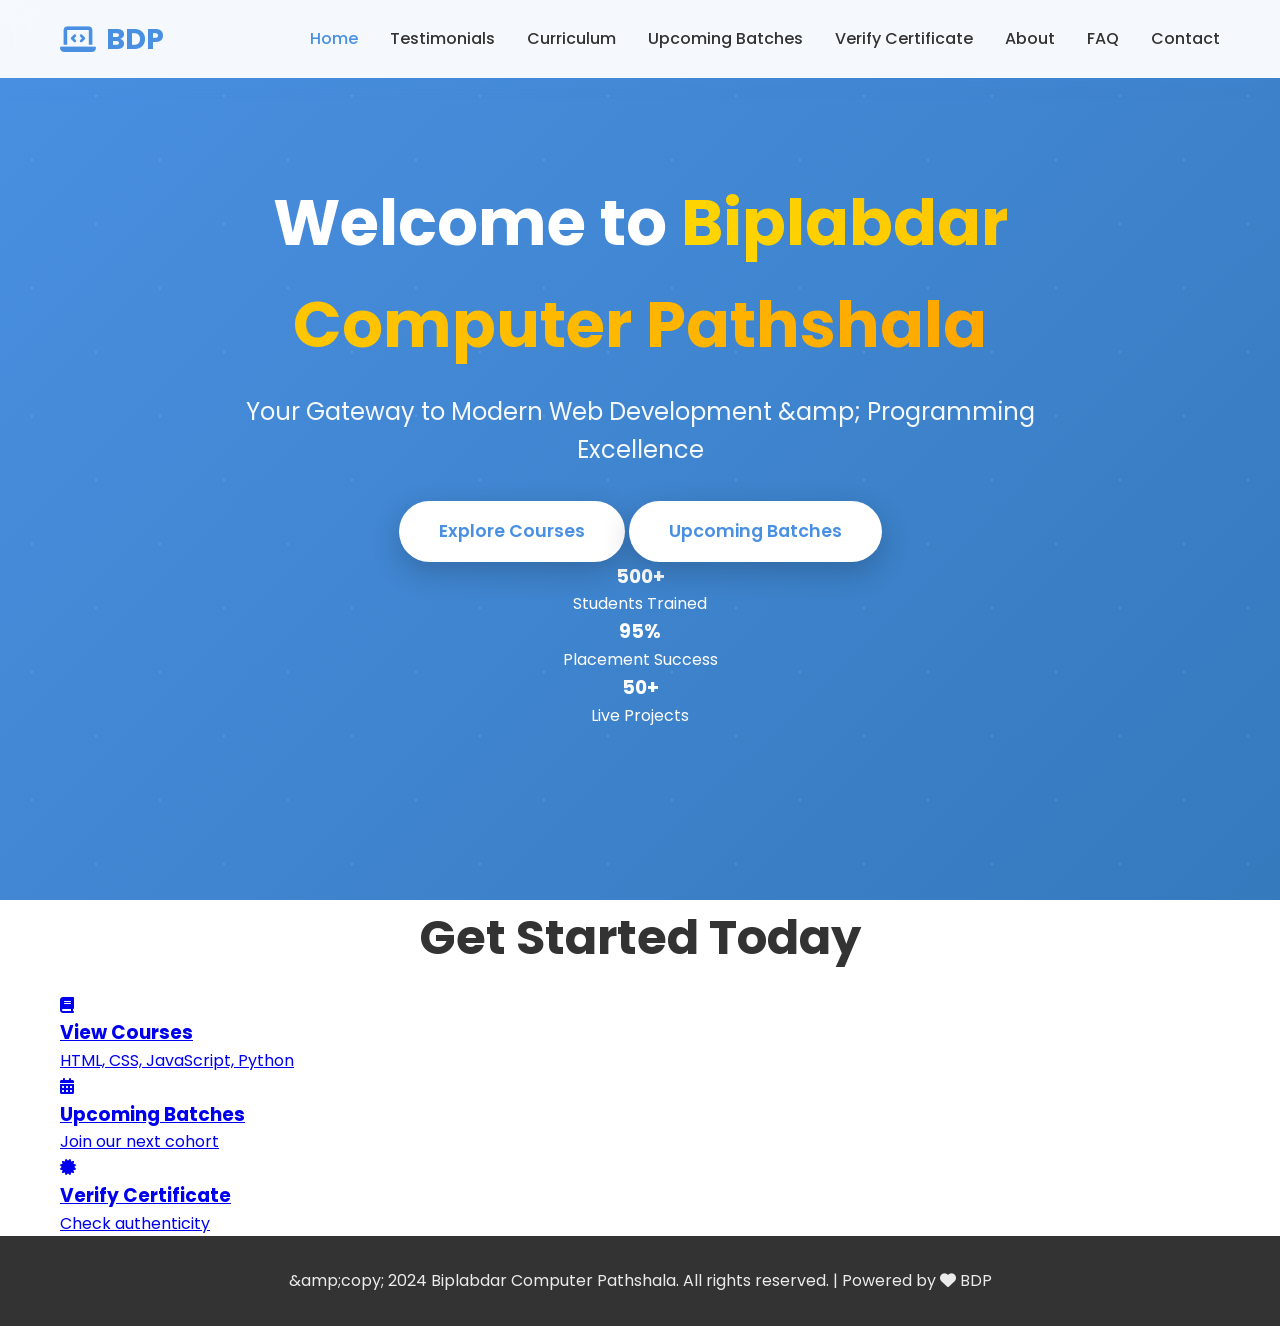
==== index.html @ 96b17078 "Updated code" ====
<!DOCTYPE html>
<html lang="en">
<head>
    <meta charset="UTF-8">
    <meta name="viewport" content="width=device-width, initial-scale=1.0">
    <title>Home - Biplabdar Computer Pathshala (BDP)</title>
    <link rel="stylesheet" href="styles.css">
    <link href="https://fonts.googleapis.com/css2?family=Poppins:wght@300;400;500;600;700&amp;display=swap" rel="stylesheet">
    <link rel="stylesheet" href="https://cdnjs.cloudflare.com/ajax/libs/font-awesome/6.4.0/css/all.min.css">
</head>
<body>
    <!-- Navigation -->
    <nav class="navbar">
        <div class="nav-container">
            <div class="nav-logo">
                <i class="fas fa-laptop-code"></i>
                BDP
            </div>
            <ul class="nav-menu">
                <li class="nav-item">
                    <a href="home.html" class="nav-link active">Home</a>
                </li>
                <li class="nav-item">
                    <a href="testimonials.html" class="nav-link">Testimonials</a>
                </li>
                <li class="nav-item">
                    <a href="curriculum.html" class="nav-link">Curriculum</a>
                </li>
                <li class="nav-item">
                    <a href="batches.html" class="nav-link">Upcoming Batches</a>
                </li>
                <li class="nav-item">
                    <a href="verify.html" class="nav-link">Verify Certificate</a>
                </li>
                <li class="nav-item">
                    <a href="about.html" class="nav-link">About</a>
                </li>
                <li class="nav-item">
                    <a href="faq.html" class="nav-link">FAQ</a>
                </li>
                <li class="nav-item">
                    <a href="contact.html" class="nav-link">Contact</a>
                </li>
            </ul>
            <div class="hamburger">
                <span class="bar"></span>
                <span class="bar"></span>
                <span class="bar"></span>
            </div>
        </div>
    </nav>

    <!-- Home Hero -->
    <main class="hero">
        <div class="hero-content">
            <h1 class="hero-title">Welcome to <span class="highlight">Biplabdar Computer Pathshala</span></h1>
            <p class="hero-subtitle">Your Gateway to Modern Web Development &amp;amp; Programming Excellence</p>
            <div class="cta-buttons">
                <a href="curriculum.html" class="cta-button primary">Explore Courses</a>
                <a href="batches.html" class="cta-button secondary">Upcoming Batches</a>
            </div>
        </div>
        <div class="hero-stats">
            <div class="stat-item">
                <h3>500+</h3>
                <p>Students Trained</p>
            </div>
            <div class="stat-item">
                <h3>95%</h3>
                <p>Placement Success</p>
            </div>
            <div class="stat-item">
                <h3>50+</h3>
                <p>Live Projects</p>
            </div>
        </div>
    </main>

    <!-- Quick Links -->
    <section class="quick-links container">
        <h2 class="section-title">Get Started Today</h2>
        <div class="links-grid">
            <a href="curriculum.html" class="link-card">
                <i class="fas fa-book"></i>
                <h3>View Courses</h3>
                <p>HTML, CSS, JavaScript, Python</p>
            </a>
            <a href="batches.html" class="link-card">
                <i class="fas fa-calendar-alt"></i>
                <h3>Upcoming Batches</h3>
                <p>Join our next cohort</p>
            </a>
            <a href="verify.html" class="link-card">
                <i class="fas fa-certificate"></i>
                <h3>Verify Certificate</h3>
                <p>Check authenticity</p>
            </a>
        </div>
    </section>

    <!-- Footer -->
    <footer class="footer">
        <div class="container">
            <p>&amp;amp;copy; 2024 Biplabdar Computer Pathshala. All rights reserved. | Powered by <i class="fas fa-heart"></i> BDP</p>
        </div>
    </footer>

    <script src="script.js"></script>
</body>
</html>
---- styles.css ----
* {
    margin: 0;
    padding: 0;
    box-sizing: border-box;
}

body {
    font-family: 'Poppins', sans-serif;
    line-height: 1.6;
    color: #333;
    overflow-x: hidden;
}

.container {
    max-width: 1200px;
    margin: 0 auto;
    padding: 0 20px;
}

/* Navigation */
.navbar {
    position: fixed;
    top: 0;
    width: 100%;
    background: rgba(255, 255, 255, 0.95);
    backdrop-filter: blur(10px);
    -webkit-backdrop-filter: blur(10px);
    z-index: 1000;
    padding: 1rem 0;
    transition: all 0.3s ease;
    box-shadow: 0 2px 20px rgba(74, 144, 226, 0.1);
}

.navbar.scrolled {
    background: rgba(255, 255, 255, 0.98);
    padding: 0.5rem 0;
}

.nav-container {
    max-width: 1200px;
    margin: 0 auto;
    padding: 0 20px;
    display: flex;
    justify-content: space-between;
    align-items: center;
}

.nav-logo {
    font-size: 1.8rem;
    font-weight: 700;
    color: #4A90E2;
    display: flex;
    align-items: center;
    gap: 10px;
}

.nav-menu {
    display: flex;
    list-style: none;
    gap: 2rem;
}

.nav-link {
    text-decoration: none;
    color: #333;
    font-weight: 500;
    transition: color 0.3s ease;
    position: relative;
}

.nav-link:hover,
.nav-link.active {
    color: #4A90E2;
}

.nav-link::after {
    content: '';
    position: absolute;
    bottom: -5px;
    left: 0;
    width: 0;
    height: 2px;
    background: #4A90E2;
    transition: width 0.3s ease;
}

.nav-link:hover::after {
    width: 100%;
}

.hamburger {
    display: none;
    flex-direction: column;
    cursor: pointer;
}

.bar {
    width: 25px;
    height: 3px;
    background: #333;
    margin: 3px 0;
    transition: 0.3s;
}

/* Hero Section */
.hero {
    height: 100vh;
    background: linear-gradient(135deg, #4A90E2 0%, #357ABD 100%);
    display: flex;
    flex-direction: column;
    justify-content: center;
    align-items: center;
    text-align: center;
    color: white;
    position: relative;
    overflow: hidden;
}

.hero::before {
    content: '';
    position: absolute;
    top: 0;
    left: 0;
    right: 0;
    bottom: 0;
    background: url('data:image/svg+xml,<svg xmlns=\"http://www.w3.org/2000/svg\" viewBox=\"0 0 1000 100\" fill=\"none\" opacity=\"0.1\"><defs><pattern id=\"grain\" width=\"100\" height=\"100\" patternUnits=\"userSpaceOnUse\"><circle cx=\"25\" cy=\"25\" r=\"1\" fill=\"white\"/><circle cx=\"75\" cy=\"75\" r=\"1\" fill=\"white\"/></pattern></defs><rect width=\"100%\" height=\"100%\" fill=\"url(%23grain)\" /></svg>');
    animation: float 20s ease-in-out infinite;
}

@keyframes float {
    0%, 100% { transform: translateY(0px); }
    50% { transform: translateY(-20px); }
}

.hero-content {
    max-width: 800px;
    z-index: 2;
    animation: fadeInUp 1s ease-out;
}

.hero-title {
    font-size: clamp(2.5rem, 5vw, 4rem);
    margin-bottom: 1rem;
    font-weight: 700;
}

.highlight {
    background: linear-gradient(45deg, #FFD700, #FFA500);
    -webkit-background-clip: text;
    -webkit-text-fill-color: transparent;
    background-clip: text;
}

.hero-subtitle {
    font-size: clamp(1.1rem, 2.5vw, 1.5rem);
    margin-bottom: 2rem;
    opacity: 0.95;
}

.cta-button {
    display: inline-block;
    background: white;
    color: #4A90E2;
    padding: 1rem 2.5rem;
    border-radius: 50px;
    font-size: 1.1rem;
    font-weight: 600;
    text-decoration: none;
    transition: all 0.3s ease;
    box-shadow: 0 10px 30px rgba(0,0,0,0.2);
}

.cta-button:hover {
    transform: translateY(-3px);
    box-shadow: 0 15px 40px rgba(0,0,0,0.3);
}

.hero-scroll {
    position: absolute;
    bottom: 3rem;
    color: rgba(255,255,255,0.7);
    font-size: 1.5rem;
    animation: bounce 2s infinite;
}

@keyframes bounce {
    0%, 20%, 50%, 80%, 100% { transform: translateY(0); }
    40% { transform: translateY(-10px); }
    60% { transform: translateY(-5px); }
}

/* Section Styles */
section {
    padding: 100px 0;
}

.section-title {
    font-size: clamp(2rem, 4vw, 3rem);
    text-align: center;
    margin-bottom: 1rem;
    color: #333;
    font-weight: 700;
}

.section-subtitle {
    text-align: center;
    font-size: 1.2rem;
    color: #666;
    margin-bottom: 4rem;
    max-width: 600px;
    margin-left: auto;
    margin-right: auto;
}

/* Testimonials */
.testimonials {
    background: #f8fbff;
}

.testimonial-carousel {
    max-width: 800px;
    margin: 0 auto 3rem;
    position: relative;
}

.testimonial {
    display: none;
    text-align: center;
    padding: 2rem;
}

.testimonial.active {
    display: block;
    animation: fadeIn 0.5s ease-in;
}

.testimonial p {
    font-size: 1.3rem;
    font-style: italic;
    color: #555;
    margin-bottom: 2rem;
    line-height: 1.8;
}

.testimonial-author {
    display: flex;
    align-items: center;
    justify-content: center;
    gap: 1rem;
}

.testimonial-author img {
    width: 60px;
    height: 60px;
    border-radius: 50%;
    border: 3px solid #4A90E2;
}

.testimonial-author h4 {
    color: #333;
    margin-bottom: 0.2rem;
}

.testimonial-author span {
    color: #4A90E2;
    font-weight: 500;
}

.carousel-nav {
    display: flex;
    justify-content: center;
    gap: 1rem;
}

.carousel-btn {
    width: 50px;
    height: 50px;
    border-radius: 50%;
    background: #4A90E2;
    color: white;
    border: none;
    cursor: pointer;
    font-size: 1.1rem;
    transition: all 0.3s ease;
    display: flex;
    align-items: center;
    justify-content: center;
}

.carousel-btn:hover {
    background: #357ABD;
    transform: scale(1.1);
}

/* Curriculum */
.curriculum-grid {
    display: grid;
    grid-template-columns: repeat(auto-fit, minmax(300px, 1fr));
    gap: 2rem;
    margin-top: 3rem;
}

.course-card {
    background: white;
    padding: 3rem 2rem;
    border-radius: 20px;
    text-align: center;
    box-shadow: 0 20px 60px rgba(0,0,0,0.1);
    transition: all 0.3s ease;
    height: 100%;
}

.course-card:hover {
    transform: translateY(-10px);
    box-shadow: 0 30px 80px rgba(74, 144, 226, 0.2);
}

.course-icon {
    font-size: 4rem;
    color: #4A90E2;
    margin-bottom: 1.5rem;
}

.course-card h3 {
    font-size: 1.8rem;
    margin-bottom: 1.5rem;
    color: #333;
}

.course-card ul {
    list-style: none;
    text-align: left;
}

.course-card li {
    padding: 0.5rem 0;
    color: #666;
    position: relative;
    padding-left: 2rem;
}

.course-card li::before {
    content: '✓';
    position: absolute;
    left: 0;
    color: #4A90E2;
    font-weight: bold;
}

/* Batches */
.batches {
    background: #f8fbff;
}

.batches-grid {
    display: grid;
    grid-template-columns: repeat(auto-fit, minmax(320px, 1fr));
    gap: 2rem;
}

.batch-card {
    background: white;
    padding: 2.5rem;
    border-radius: 20px;
    box-shadow: 0 15px 40px rgba(0,0,0,0.1);
    text-align: center;
    transition: all 0.3s ease;
}

.batch-card:hover {
    transform: translateY(-8px);
}

.batch-card h3 {
    color: #333;
    margin-bottom: 1.5rem;
    font-size: 1.6rem;
}

.batch-card p {
    margin-bottom: 1rem;
    color: #666;
}

.enroll-btn {
    display: inline-block;
    background: linear-gradient(45deg, #4A90E2, #357ABD);
    color: white;
    padding: 0.8rem 2rem;
    border-radius: 50px;
    text-decoration: none;
    font-weight: 600;
    margin-top: 1.5rem;
    transition: all 0.3s ease;
}

.enroll-btn:hover {
    transform: translateY(-2px);
    box-shadow: 0 10px 25px rgba(74, 144, 226, 0.4);
}

/* Verify Certificate */
.verify {
    background: white;
}

.verify-form {
    display: flex;
    max-width: 500px;
    margin: 3rem auto 0;
    gap: 1rem;
}

#cert-number {
    flex: 1;
    padding: 1.2rem;
    border: 2px solid #e1e8ed;
    border-radius: 12px;
    font-size: 1.1rem;
    transition: border-color 0.3s ease;
}

#cert-number:focus {
    outline: none;
    border-color: #4A90E2;
}

.verify-btn {
    padding: 1.2rem 2.5rem;
    background: #4A90E2;
    color: white;
    border: none;
    border-radius: 12px;
    font-size: 1.1rem;
    font-weight: 600;
    cursor: pointer;
    transition: all 0.3s ease;
    display: flex;
    align-items: center;
    gap: 0.5rem;
}

.verify-btn:hover {
    background: #357ABD;
    transform: translateY(-2px);
}

.verify-result {
    max-width: 800px;
    margin: 3rem auto 0;
    background: white;
    border-radius: 20px;
    box-shadow: 0 20px 60px rgba(0,0,0,0.1);
    overflow: hidden;
    display: none;
}

.verify-result.show {
    display: block;
    animation: slideIn 0.5s ease-out;
}

.verify-result table {
    width: 100%;
    border-collapse: collapse;
}

.verify-result th,
.verify-result td {
    padding: 1.5rem;
    text-align: left;
    border-bottom: 1px solid #e1e8ed;
}

.verify-result th {
    background: #f8fbff;
    font-weight: 600;
    color: #333;
}

.verify-result.success {
    border-left: 5px solid #4CAF50;
}

.verify-result.error {
    border-left: 5px solid #f44336;
}

@keyframes slideIn {
    from {
        opacity: 0;
        transform: translateY(20px);
    }
    to {
        opacity: 1;
        transform: translateY(0);
    }
}

/* About */
.about-content {
    display: grid;
    grid-template-columns: 2fr 1fr;
    gap: 4rem;
    align-items: center;
    margin-top: 4rem;
}

.about-text p {
    font-size: 1.2rem;
    color: #555;
    margin-bottom: 1.5rem;
    line-height: 1.8;
}

.stats {
    display: flex;
    flex-direction: column;
    gap: 2rem;
}

.stat {
    text-align: center;
}

.stat h3 {
    font-size: 3rem;
    color: #4A90E2;
    font-weight: 700;
    margin-bottom: 0.5rem;
}

.stat span {
    color: #666;
    font-size: 1.1rem;
}

/* FAQ */
.faq {
    background: #f8fbff;
}

.faq-list {
    max-width: 800px;
    margin: 0 auto;
}

.faq-item {
    margin-bottom: 1.5rem;
    background: white;
    border-radius: 15px;
    box-shadow: 0 10px 30px rgba(0,0,0,0.1);
    overflow: hidden;
}

.faq-question {
    padding: 2rem;
    cursor: pointer;
    display: flex;
    justify-content: space-between;
    align-items: center;
    transition: background 0.3s ease;
    font-weight: 600;
    font-size: 1.2rem;
}

.faq-question:hover {
    background: #f8fbff;
}

.faq-question i {
    transition: transform 0.3s ease;
    color: #4A90E2;
}

.faq-item.active .faq-question i {
    transform: rotate(180deg);
}

.faq-answer {
    max-height: 0;
    overflow: hidden;
    transition: max-height 0.3s ease;
}

.faq-item.active .faq-answer {
    max-height: 200px;
}

.faq-answer p {
    padding: 0 2rem 2rem;
    color: #666;
    line-height: 1.7;
}

/* Contact */
.contact-content {
    display: grid;
    grid-template-columns: 1fr 1fr;
    gap: 4rem;
    margin-top: 4rem;
}

.contact-item {
    display: flex;
    gap: 1.5rem;
    margin-bottom: 2.5rem;
}

.contact-item i {
    font-size: 2rem;
    color: #4A90E2;
    width: 50px;
}

.contact-item h4 {
    color: #333;
    margin-bottom: 0.5rem;
}

.contact-item p {
    color: #666;
}

.contact-form {
    display: flex;
    flex-direction: column;
    gap: 1.5rem;
}

.form-group input,
.form-group textarea {
    padding: 1.2rem;
    border: 2px solid #e1e8ed;
    border-radius: 12px;
    font-family: inherit;
    font-size: 1rem;
    transition: border-color 0.3s ease;
}

.form-group input:focus,
.form-group textarea:focus {
    outline: none;
    border-color: #4A90E2;
}

.submit-btn {
    background: linear-gradient(45deg, #4A90E2, #357ABD);
    color: white;
    border: none;
    padding: 1.2rem;
    border-radius: 12px;
    font-size: 1.1rem;
    font-weight: 600;
    cursor: pointer;
    transition: all 0.3s ease;
}

.submit-btn:hover {
    transform: translateY(-2px);
    box-shadow: 0 10px 25px rgba(74, 144, 226, 0.4);
}

/* Footer */
.footer {
    background: #333;
    color: white;
    text-align: center;
    padding: 2rem 0;
}

.footer p {
    opacity: 0.9;
}

/* Responsive Design */
@media (max-width: 768px) {
    .hamburger {
        display: flex;
    }

    .nav-menu {
        position: fixed;
        left: -100%;
        top: 70px;
        flex-direction: column;
        background-color: white;
        width: 100%;
        text-align: center;
        transition: 0.3s;
        box-shadow: 0 10px 27px rgba(0,0,0,0.05);
        padding: 2rem 0;
    }

    .nav-menu.active {
        left: 0;
    }

    .hero {
        padding: 0 20px;
        text-align: center;
    }

    .about-content,
    .contact-content {
        grid-template-columns: 1fr;
        gap: 2rem;
    }

    .stats {
        flex-direction: row;
        justify-content: space-around;
    }

    .verify-form {
        flex-direction: column;
    }

    .curriculum-grid,
    .batches-grid {
        grid-template-columns: 1fr;
    }
}

@media (max-width: 480px) {
    section {
        padding: 60px 0;
    }

    .hero-title {
        font-size: 2rem;
    }
}

/* Animations */
@keyframes fadeInUp {
    from {
        opacity: 0;
        transform: translateY(30px);
    }
    to {
        opacity: 1;
        transform: translateY(0);
    }
}

@keyframes fadeIn {
    from { opacity: 0; }
    to { opacity: 1; }
}
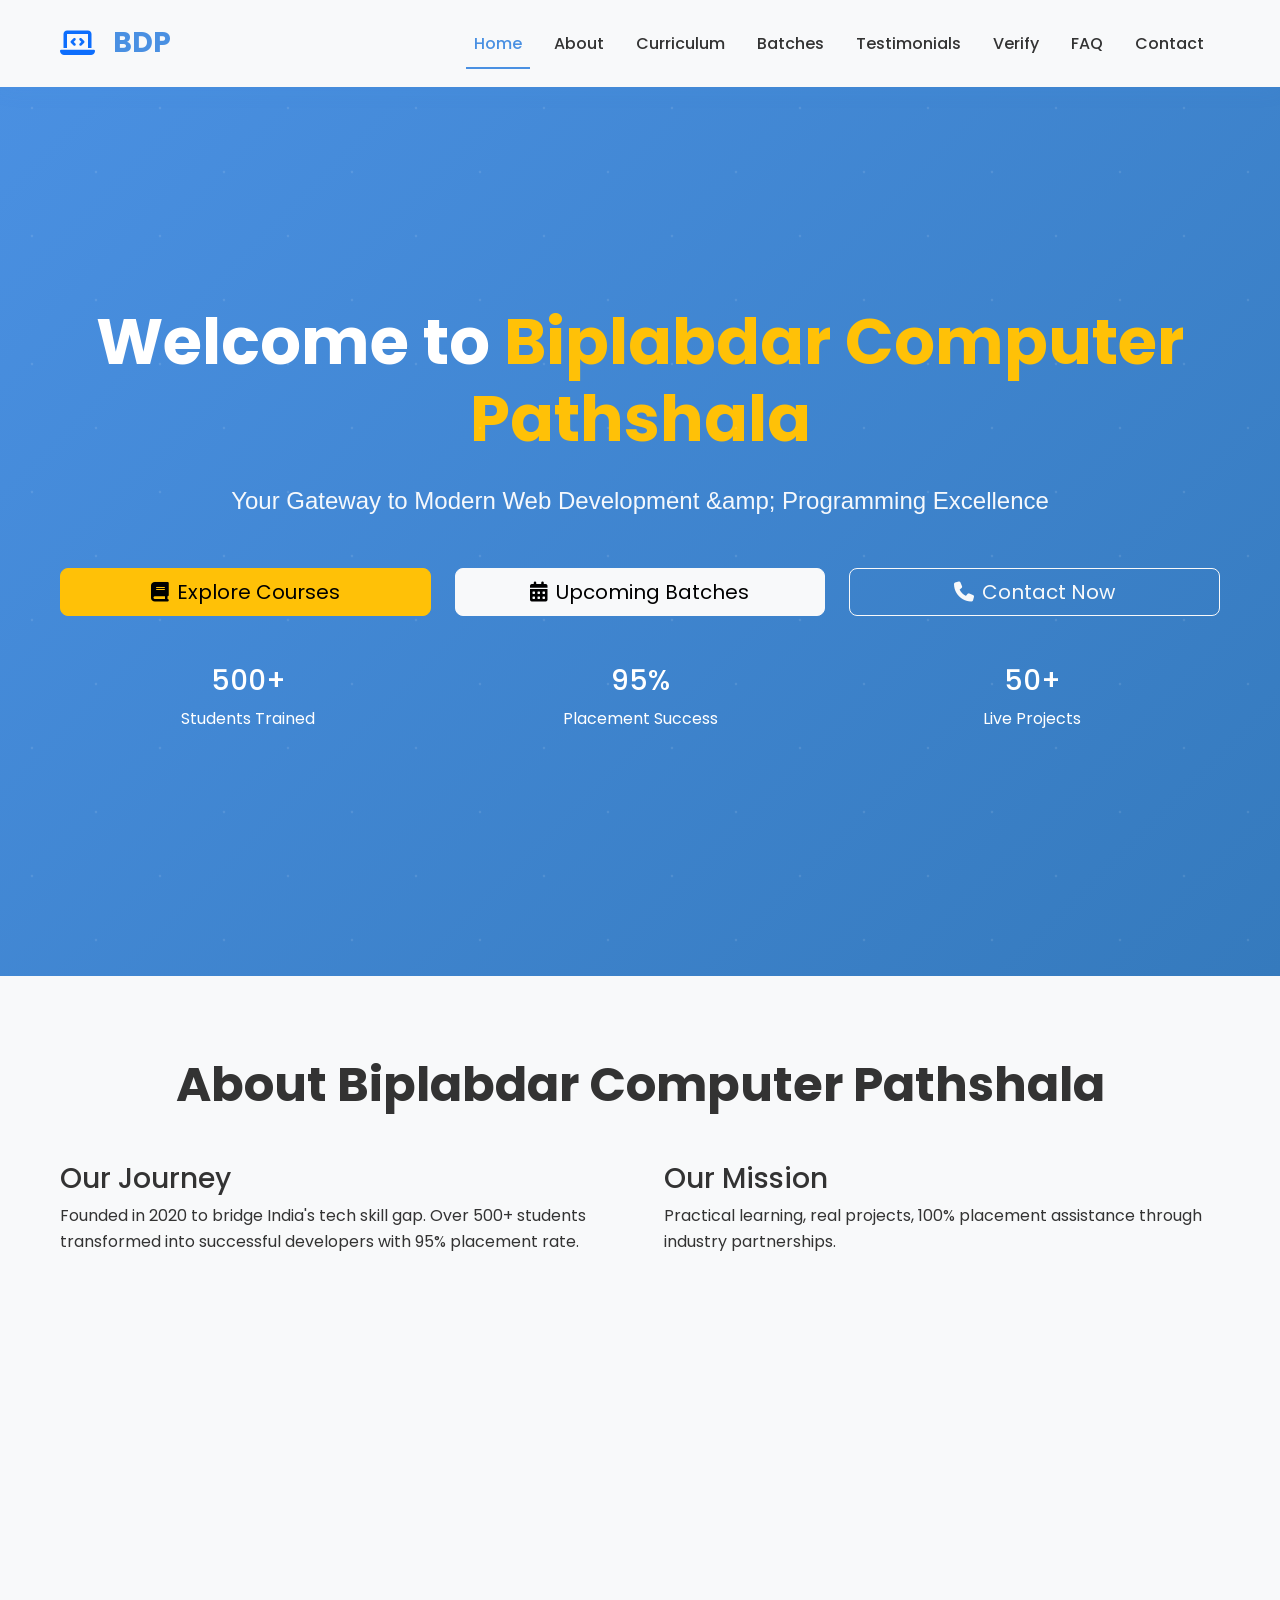
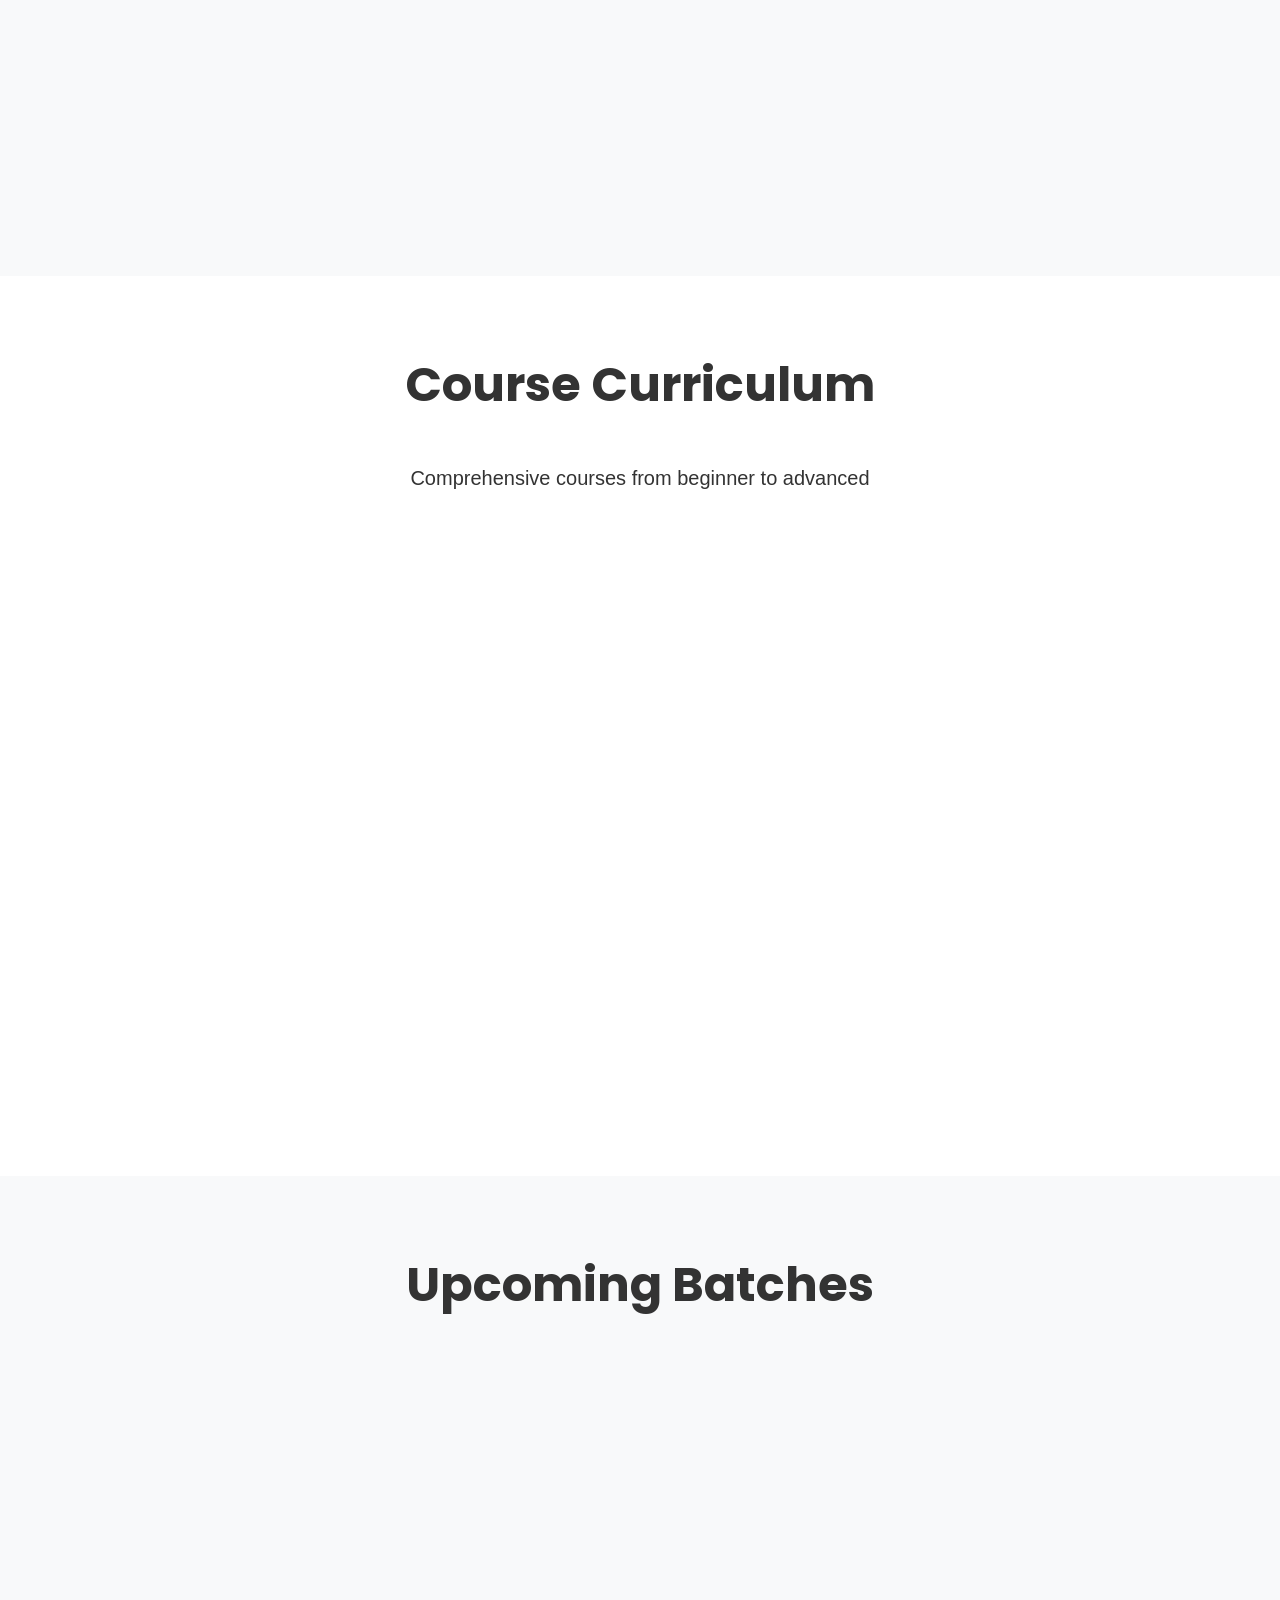
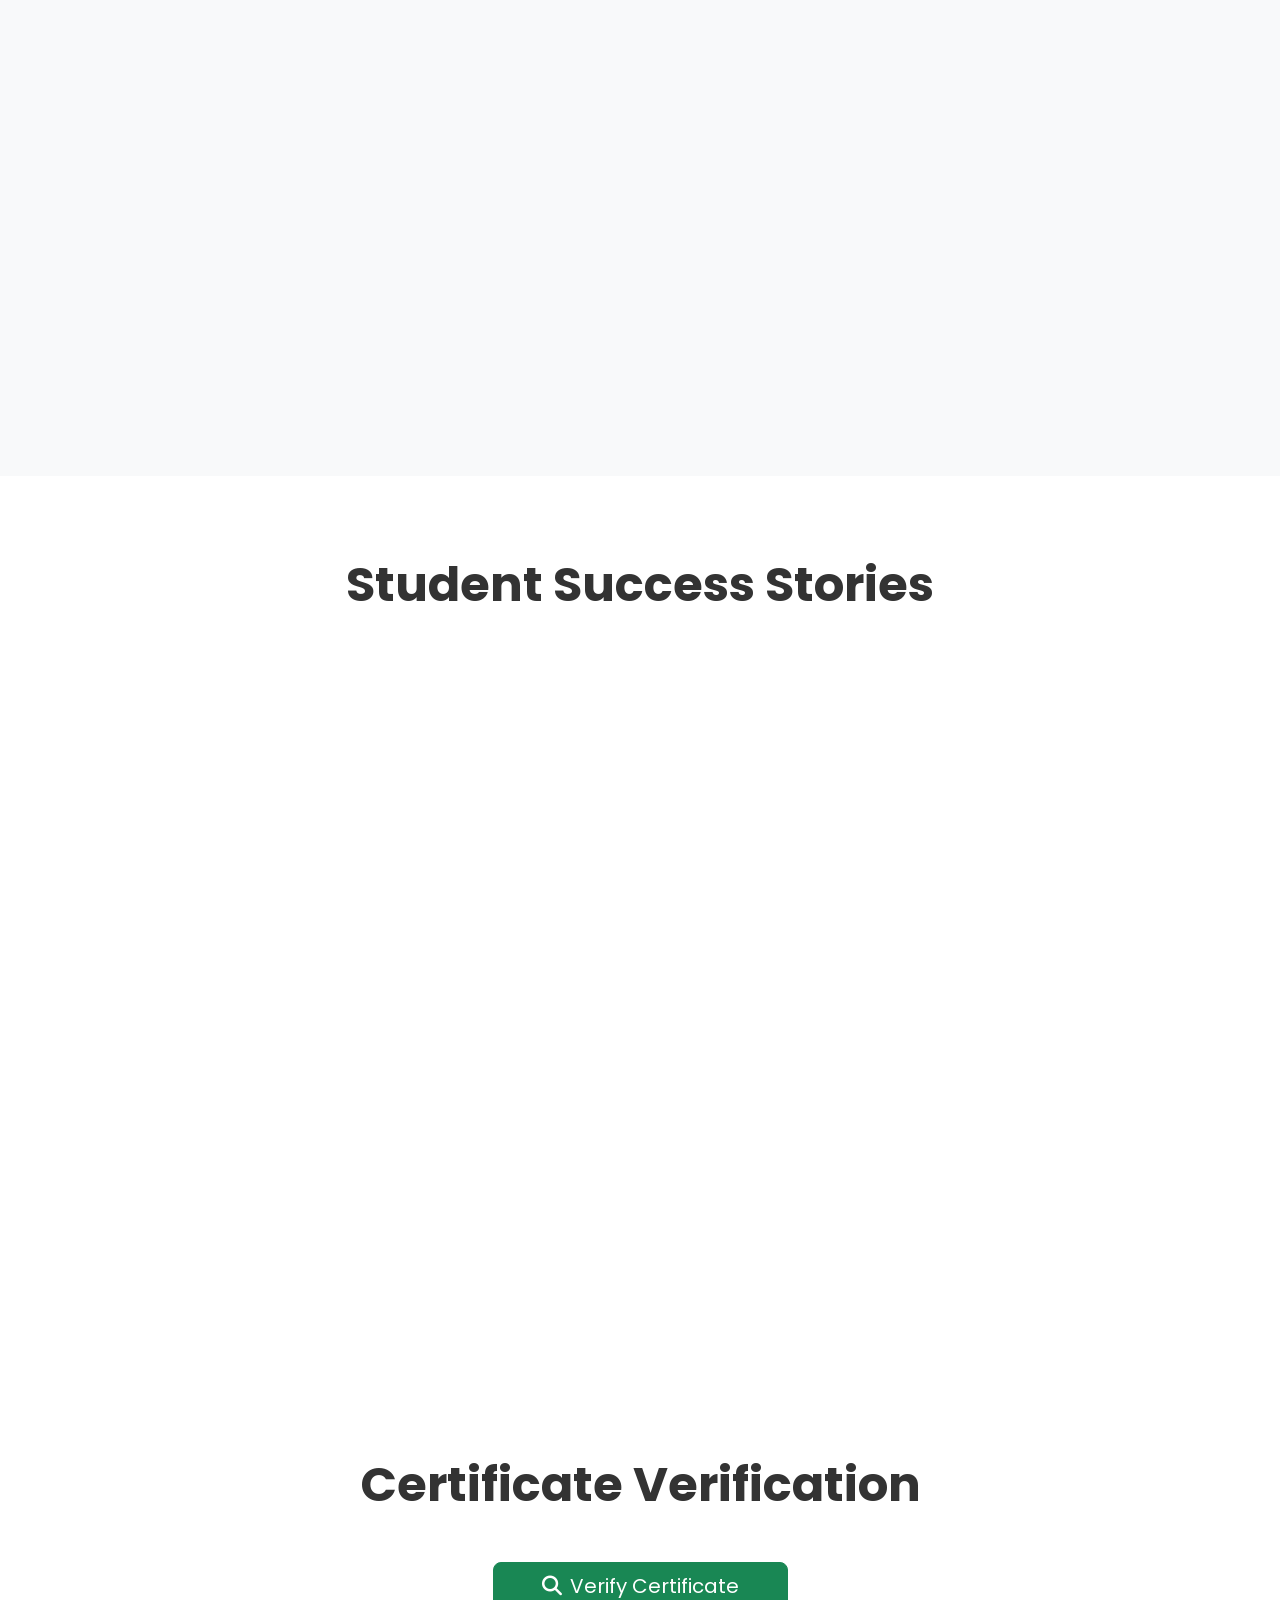
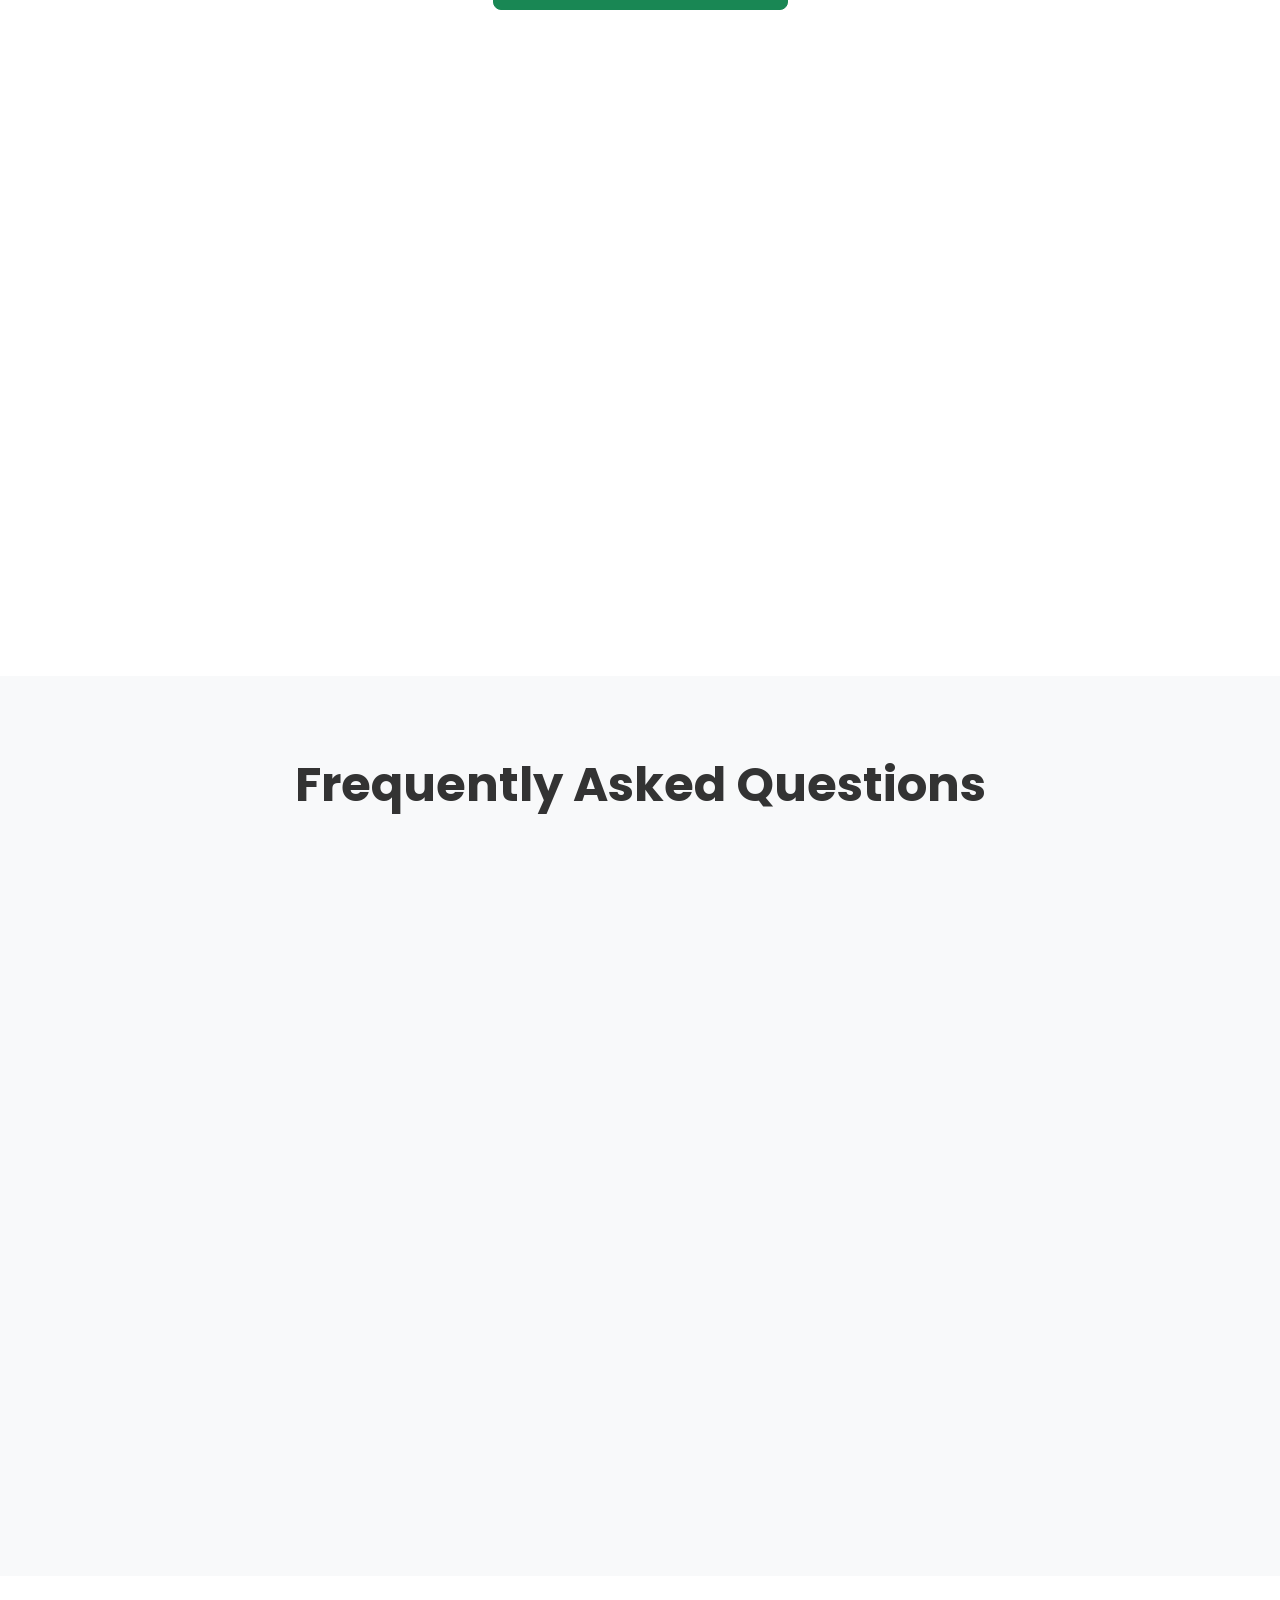
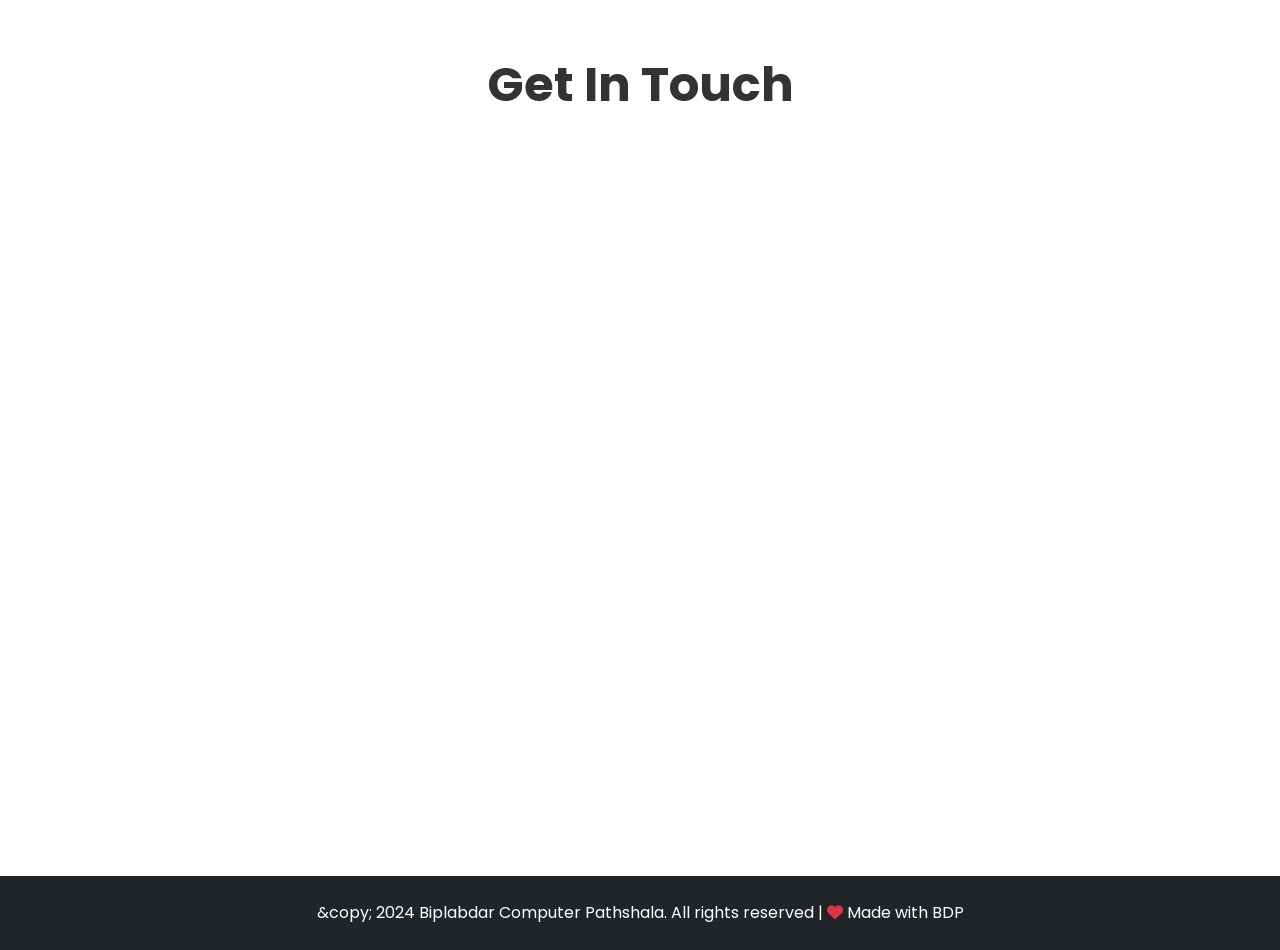
==== commit 6f0b8d50: "Add files via upload" ====
--- a/index.html
+++ b/index.html
@@ -1,110 +1,184 @@
-<!DOCTYPE html>
-<html lang="en">
-<head>
-    <meta charset="UTF-8">
-    <meta name="viewport" content="width=device-width, initial-scale=1.0">
-    <title>Home - Biplabdar Computer Pathshala (BDP)</title>
-    <link rel="stylesheet" href="styles.css">
-    <link href="https://fonts.googleapis.com/css2?family=Poppins:wght@300;400;500;600;700&amp;display=swap" rel="stylesheet">
-    <link rel="stylesheet" href="https://cdnjs.cloudflare.com/ajax/libs/font-awesome/6.4.0/css/all.min.css">
-</head>
-<body>
-    <!-- Navigation -->
-    <nav class="navbar">
-        <div class="nav-container">
-            <div class="nav-logo">
-                <i class="fas fa-laptop-code"></i>
-                BDP
-            </div>
-            <ul class="nav-menu">
-                <li class="nav-item">
-                    <a href="home.html" class="nav-link active">Home</a>
-                </li>
-                <li class="nav-item">
-                    <a href="testimonials.html" class="nav-link">Testimonials</a>
-                </li>
-                <li class="nav-item">
-                    <a href="curriculum.html" class="nav-link">Curriculum</a>
-                </li>
-                <li class="nav-item">
-                    <a href="batches.html" class="nav-link">Upcoming Batches</a>
-                </li>
-                <li class="nav-item">
-                    <a href="verify.html" class="nav-link">Verify Certificate</a>
-                </li>
-                <li class="nav-item">
-                    <a href="about.html" class="nav-link">About</a>
-                </li>
-                <li class="nav-item">
-                    <a href="faq.html" class="nav-link">FAQ</a>
-                </li>
-                <li class="nav-item">
-                    <a href="contact.html" class="nav-link">Contact</a>
-                </li>
-            </ul>
-            <div class="hamburger">
-                <span class="bar"></span>
-                <span class="bar"></span>
-                <span class="bar"></span>
-            </div>
-        </div>
-    </nav>
-
-    <!-- Home Hero -->
-    <main class="hero">
-        <div class="hero-content">
-            <h1 class="hero-title">Welcome to <span class="highlight">Biplabdar Computer Pathshala</span></h1>
-            <p class="hero-subtitle">Your Gateway to Modern Web Development &amp;amp; Programming Excellence</p>
-            <div class="cta-buttons">
-                <a href="curriculum.html" class="cta-button primary">Explore Courses</a>
-                <a href="batches.html" class="cta-button secondary">Upcoming Batches</a>
-            </div>
-        </div>
-        <div class="hero-stats">
-            <div class="stat-item">
-                <h3>500+</h3>
-                <p>Students Trained</p>
-            </div>
-            <div class="stat-item">
-                <h3>95%</h3>
-                <p>Placement Success</p>
-            </div>
-            <div class="stat-item">
-                <h3>50+</h3>
-                <p>Live Projects</p>
-            </div>
-        </div>
-    </main>
-
-    <!-- Quick Links -->
-    <section class="quick-links container">
-        <h2 class="section-title">Get Started Today</h2>
-        <div class="links-grid">
-            <a href="curriculum.html" class="link-card">
-                <i class="fas fa-book"></i>
-                <h3>View Courses</h3>
-                <p>HTML, CSS, JavaScript, Python</p>
-            </a>
-            <a href="batches.html" class="link-card">
-                <i class="fas fa-calendar-alt"></i>
-                <h3>Upcoming Batches</h3>
-                <p>Join our next cohort</p>
-            </a>
-            <a href="verify.html" class="link-card">
-                <i class="fas fa-certificate"></i>
-                <h3>Verify Certificate</h3>
-                <p>Check authenticity</p>
-            </a>
-        </div>
-    </section>
-
-    <!-- Footer -->
-    <footer class="footer">
-        <div class="container">
-            <p>&amp;amp;copy; 2024 Biplabdar Computer Pathshala. All rights reserved. | Powered by <i class="fas fa-heart"></i> BDP</p>
-        </div>
-    </footer>
-
-    <script src="script.js"></script>
-</body>
-</html>
+<!DOCTYPE html>
+<html lang="en">
+<head>
+    <meta charset="UTF-8">
+    <meta name="viewport" content="width=device-width, initial-scale=1.0">
+    <title>Biplabdar Computer Pathshala (BDP) - Complete Tech Training</title>
+    <link href="https://cdn.jsdelivr.net/npm/bootstrap@5.3.3/dist/css/bootstrap.min.css" rel="stylesheet">
+    <link rel="stylesheet" href="styles.css">
+    <link href="https://fonts.googleapis.com/css2?family=Poppins:wght@300;400;500;600;700&amp;display=swap" rel="stylesheet">
+    <link rel="stylesheet" href="https://cdnjs.cloudflare.com/ajax/libs/font-awesome/6.4.0/css/all.min.css">
+    <style>
+        /* Fixed navbar offset */
+        body { padding-top: 76px; }
+        .page-section { padding: 80px 0; min-height: 100vh; }
+        .navbar-brand.nav-logo { font-size: 1.8rem; font-weight: 700; color: #4A90E2 !important; }
+        .navbar-nav .nav-link { color: #333 !important; font-weight: 500; transition: color 0.3s ease; }
+        .navbar-nav .nav-link:hover, .navbar-nav .nav-link.active { color: #4A90E2 !important; }
+        .nav-link.active::after { content: ''; position: absolute; bottom: -5px; left: 50%; transform: translateX(-50%); width: 80%; height: 2px; background: #4A90E2; }
+        /* Smooth scroll behavior */
+        html { scroll-behavior: smooth; }
+    </style>
+</head>
+<body>
+
+    <!-- Bootstrap 5 Fixed Navbar - Mobile Hamburger Working -->
+    <nav class="navbar navbar-expand-lg navbar-light bg-light fixed-top" style="backdrop-filter: blur(10px); box-shadow: 0 2px 20px rgba(74, 144, 226, 0.1); z-index: 1030;">
+        <div class="container">
+            <a class="navbar-brand nav-logo fw-bold fs-3" href="#home">
+                <i class="fas fa-laptop-code me-2 text-primary"></i>BDP
+            </a>
+            <button class="navbar-toggler border-0 p-2 collapsed" type="button" data-bs-toggle="collapse" data-bs-target="#navbarNav" aria-controls="navbarNav" aria-expanded="false" aria-label="Toggle navigation">
+                <span class="navbar-toggler-icon"></span>
+            </button>
+            <div class="collapse navbar-collapse" id="navbarNav">
+                <ul class="navbar-nav ms-auto mb-2 mb-lg-0">
+                    <li class="nav-item"><a class="nav-link px-3 py-2 active" href="#home">Home</a></li>
+                    <li class="nav-item"><a class="nav-link px-3 py-2" href="#about">About</a></li>
+                    <li class="nav-item"><a class="nav-link px-3 py-2" href="#curriculum">Curriculum</a></li>
+                    <li class="nav-item"><a class="nav-link px-3 py-2" href="#batches">Batches</a></li>
+                    <li class="nav-item"><a class="nav-link px-3 py-2" href="#testimonials">Testimonials</a></li>
+                    <li class="nav-item"><a class="nav-link px-3 py-2" href="#verify">Verify</a></li>
+                    <li class="nav-item"><a class="nav-link px-3 py-2" href="#faq">FAQ</a></li>
+                    <li class="nav-item"><a class="nav-link px-3 py-2" href="#contact">Contact</a></li>
+                </ul>
+            </div>
+        </div>
+    </nav>
+
+    <!-- HOME SECTION (Merged from home.html + index.html hero) -->
+    <section id="home" class="page-section hero bg-gradient-primary text-white text-center">
+        <div class="container">
+            <h1 class="hero-title display-3 fw-bold mb-4">Welcome to <span class="text-warning">Biplabdar Computer Pathshala</span></h1>
+            <p class="hero-subtitle lead mb-5">Your Gateway to Modern Web Development &amp;amp; Programming Excellence</p>
+            <div class="row g-4 mb-5">
+                <div class="col-md-4"><a href="#curriculum" class="btn btn-warning btn-lg w-100"><i class="fas fa-book me-2"></i>Explore Courses</a></div>
+                <div class="col-md-4"><a href="#batches" class="btn btn-light btn-lg w-100"><i class="fas fa-calendar-alt me-2"></i>Upcoming Batches</a></div>
+                <div class="col-md-4"><a href="#contact" class="btn btn-outline-light btn-lg w-100"><i class="fas fa-phone me-2"></i>Contact Now</a></div>
+            </div>
+            <div class="row g-3 stats-row">
+                <div class="col-md-4"><h3 class="stat-num">500+</h3><p>Students Trained</p></div>
+                <div class="col-md-4"><h3 class="stat-num">95%</h3><p>Placement Success</p></div>
+                <div class="col-md-4"><h3 class="stat-num">50+</h3><p>Live Projects</p></div>
+            </div>
+        </div>
+    </section>
+
+    <!-- ABOUT SECTION -->
+    <section id="about" class="page-section bg-light">
+        <div class="container">
+            <h2 class="text-center section-title mb-5">About Biplabdar Computer Pathshala</h2>
+            <!-- About content from about.html would go here -->
+            <div class="row g-5">
+                <div class="col-lg-6">
+                    <h3>Our Journey</h3>
+                    <p>Founded in 2020 to bridge India&#39;s tech skill gap. Over 500+ students transformed into successful developers with 95% placement rate.</p>
+                </div>
+                <div class="col-lg-6">
+                    <h3>Our Mission</h3>
+                    <p>Practical learning, real projects, 100% placement assistance through industry partnerships.</p>
+                </div>
+            </div>
+        </div>
+    </section>
+
+    <!-- CURRICULUM SECTION -->
+    <section id="curriculum" class="page-section">
+        <div class="container">
+            <h2 class="text-center section-title mb-5">Course Curriculum</h2>
+            <!-- Curriculum tabs/content from curriculum.html -->
+            <div class="row">
+                <div class="col-12">
+                    <p class="lead text-center mb-5">Comprehensive courses from beginner to advanced</p>
+                </div>
+            </div>
+        </div>
+    </section>
+
+    <!-- BATCHES SECTION -->
+    <section id="batches" class="page-section bg-light">
+        <div class="container">
+            <h2 class="text-center section-title mb-5">Upcoming Batches</h2>
+            <!-- Batches grid from batches.html -->
+        </div>
+    </section>
+
+    <!-- TESTIMONIALS SECTION -->
+    <section id="testimonials" class="page-section">
+        <div class="container">
+            <h2 class="text-center section-title mb-5">Student Success Stories</h2>
+            <!-- Carousel from testimonials.html -->
+        </div>
+    </section>
+
+    <!-- VERIFY SECTION -->
+    <section id="verify" class="page-section bg-gradient-primary text-white text-center">
+        <div class="container">
+            <h2 class="section-title mb-5">Certificate Verification</h2>
+            <!-- Verify button/logic from verify.html -->
+            <button class="btn btn-success btn-lg px-5"><i class="fas fa-search me-2"></i>Verify Certificate</button>
+        </div>
+    </section>
+
+    <!-- FAQ SECTION -->
+    <section id="faq" class="page-section bg-light">
+        <div class="container">
+            <h2 class="text-center section-title mb-5">Frequently Asked Questions</h2>
+            <!-- FAQ accordion from faq.html -->
+        </div>
+    </section>
+
+    <!-- CONTACT SECTION -->
+    <section id="contact" class="page-section">
+        <div class="container">
+            <h2 class="text-center section-title mb-5">Get In Touch</h2>
+            <!-- Contact form/content from contact.html -->
+        </div>
+    </section>
+
+    <!-- FOOTER -->
+    <footer class="bg-dark text-white text-center py-4 mt-auto">
+        <div class="container">
+            <p class="mb-0">&amp;copy; 2024 Biplabdar Computer Pathshala. All rights reserved | <i class="fas fa-heart text-danger"></i> Made with BDP</p>
+        </div>
+    </footer>
+
+    <!-- Bootstrap 5 JS Bundle (REQUIRED for navbar collapse) -->
+    <script src="https://cdn.jsdelivr.net/npm/bootstrap@5.3.3/dist/js/bootstrap.bundle.min.js"></script>
+    <script src="script.js"></script>
+    <script>
+// Smooth scrolling for anchor links
+        document.querySelectorAll('a[href^=\"#\"]').forEach(function(anchor) {
+            anchor.addEventListener('click', function (e) {
+                e.preventDefault();
+                const target = document.querySelector(this.getAttribute('href'));
+                if (target) {
+                    target.scrollIntoView({ 
+                        behavior: 'smooth',
+                        block: 'start'
+                    });
+                }
+            });
+        });
+
+        // Navbar active link on scroll
+        window.addEventListener('scroll', function() {
+            let current = '';
+            const sections = document.querySelectorAll('section[id]');
+            sections.forEach(function(section) {
+                const sectionTop = section.offsetTop;
+                if (scrollY >= sectionTop - 200) {
+                    current = section.getAttribute('id');
+                }
+            });
+            document.querySelectorAll('.navbar-nav .nav-link').forEach(function(link) {
+                link.classList.remove('active');
+                if (link.getAttribute('href') === '#' + current) {
+                    link.classList.add('active');
+                }
+            });
+        });
+    </script>
+
+</body>
+</html>
--- a/styles.css
+++ b/styles.css
@@ -1,750 +1,750 @@
-* {
-    margin: 0;
-    padding: 0;
-    box-sizing: border-box;
-}
-
-body {
-    font-family: 'Poppins', sans-serif;
-    line-height: 1.6;
-    color: #333;
-    overflow-x: hidden;
-}
-
-.container {
-    max-width: 1200px;
-    margin: 0 auto;
-    padding: 0 20px;
-}
-
-/* Navigation */
-.navbar {
-    position: fixed;
-    top: 0;
-    width: 100%;
-    background: rgba(255, 255, 255, 0.95);
-    backdrop-filter: blur(10px);
-    -webkit-backdrop-filter: blur(10px);
-    z-index: 1000;
-    padding: 1rem 0;
-    transition: all 0.3s ease;
-    box-shadow: 0 2px 20px rgba(74, 144, 226, 0.1);
-}
-
-.navbar.scrolled {
-    background: rgba(255, 255, 255, 0.98);
-    padding: 0.5rem 0;
-}
-
-.nav-container {
-    max-width: 1200px;
-    margin: 0 auto;
-    padding: 0 20px;
-    display: flex;
-    justify-content: space-between;
-    align-items: center;
-}
-
-.nav-logo {
-    font-size: 1.8rem;
-    font-weight: 700;
-    color: #4A90E2;
-    display: flex;
-    align-items: center;
-    gap: 10px;
-}
-
-.nav-menu {
-    display: flex;
-    list-style: none;
-    gap: 2rem;
-}
-
-.nav-link {
-    text-decoration: none;
-    color: #333;
-    font-weight: 500;
-    transition: color 0.3s ease;
-    position: relative;
-}
-
-.nav-link:hover,
-.nav-link.active {
-    color: #4A90E2;
-}
-
-.nav-link::after {
-    content: '';
-    position: absolute;
-    bottom: -5px;
-    left: 0;
-    width: 0;
-    height: 2px;
-    background: #4A90E2;
-    transition: width 0.3s ease;
-}
-
-.nav-link:hover::after {
-    width: 100%;
-}
-
-.hamburger {
-    display: none;
-    flex-direction: column;
-    cursor: pointer;
-}
-
-.bar {
-    width: 25px;
-    height: 3px;
-    background: #333;
-    margin: 3px 0;
-    transition: 0.3s;
-}
-
-/* Hero Section */
-.hero {
-    height: 100vh;
-    background: linear-gradient(135deg, #4A90E2 0%, #357ABD 100%);
-    display: flex;
-    flex-direction: column;
-    justify-content: center;
-    align-items: center;
-    text-align: center;
-    color: white;
-    position: relative;
-    overflow: hidden;
-}
-
-.hero::before {
-    content: '';
-    position: absolute;
-    top: 0;
-    left: 0;
-    right: 0;
-    bottom: 0;
-    background: url('data:image/svg+xml,<svg xmlns=\"http://www.w3.org/2000/svg\" viewBox=\"0 0 1000 100\" fill=\"none\" opacity=\"0.1\"><defs><pattern id=\"grain\" width=\"100\" height=\"100\" patternUnits=\"userSpaceOnUse\"><circle cx=\"25\" cy=\"25\" r=\"1\" fill=\"white\"/><circle cx=\"75\" cy=\"75\" r=\"1\" fill=\"white\"/></pattern></defs><rect width=\"100%\" height=\"100%\" fill=\"url(%23grain)\" /></svg>');
-    animation: float 20s ease-in-out infinite;
-}
-
-@keyframes float {
-    0%, 100% { transform: translateY(0px); }
-    50% { transform: translateY(-20px); }
-}
-
-.hero-content {
-    max-width: 800px;
-    z-index: 2;
-    animation: fadeInUp 1s ease-out;
-}
-
-.hero-title {
-    font-size: clamp(2.5rem, 5vw, 4rem);
-    margin-bottom: 1rem;
-    font-weight: 700;
-}
-
-.highlight {
-    background: linear-gradient(45deg, #FFD700, #FFA500);
-    -webkit-background-clip: text;
-    -webkit-text-fill-color: transparent;
-    background-clip: text;
-}
-
-.hero-subtitle {
-    font-size: clamp(1.1rem, 2.5vw, 1.5rem);
-    margin-bottom: 2rem;
-    opacity: 0.95;
-}
-
-.cta-button {
-    display: inline-block;
-    background: white;
-    color: #4A90E2;
-    padding: 1rem 2.5rem;
-    border-radius: 50px;
-    font-size: 1.1rem;
-    font-weight: 600;
-    text-decoration: none;
-    transition: all 0.3s ease;
-    box-shadow: 0 10px 30px rgba(0,0,0,0.2);
-}
-
-.cta-button:hover {
-    transform: translateY(-3px);
-    box-shadow: 0 15px 40px rgba(0,0,0,0.3);
-}
-
-.hero-scroll {
-    position: absolute;
-    bottom: 3rem;
-    color: rgba(255,255,255,0.7);
-    font-size: 1.5rem;
-    animation: bounce 2s infinite;
-}
-
-@keyframes bounce {
-    0%, 20%, 50%, 80%, 100% { transform: translateY(0); }
-    40% { transform: translateY(-10px); }
-    60% { transform: translateY(-5px); }
-}
-
-/* Section Styles */
-section {
-    padding: 100px 0;
-}
-
-.section-title {
-    font-size: clamp(2rem, 4vw, 3rem);
-    text-align: center;
-    margin-bottom: 1rem;
-    color: #333;
-    font-weight: 700;
-}
-
-.section-subtitle {
-    text-align: center;
-    font-size: 1.2rem;
-    color: #666;
-    margin-bottom: 4rem;
-    max-width: 600px;
-    margin-left: auto;
-    margin-right: auto;
-}
-
-/* Testimonials */
-.testimonials {
-    background: #f8fbff;
-}
-
-.testimonial-carousel {
-    max-width: 800px;
-    margin: 0 auto 3rem;
-    position: relative;
-}
-
-.testimonial {
-    display: none;
-    text-align: center;
-    padding: 2rem;
-}
-
-.testimonial.active {
-    display: block;
-    animation: fadeIn 0.5s ease-in;
-}
-
-.testimonial p {
-    font-size: 1.3rem;
-    font-style: italic;
-    color: #555;
-    margin-bottom: 2rem;
-    line-height: 1.8;
-}
-
-.testimonial-author {
-    display: flex;
-    align-items: center;
-    justify-content: center;
-    gap: 1rem;
-}
-
-.testimonial-author img {
-    width: 60px;
-    height: 60px;
-    border-radius: 50%;
-    border: 3px solid #4A90E2;
-}
-
-.testimonial-author h4 {
-    color: #333;
-    margin-bottom: 0.2rem;
-}
-
-.testimonial-author span {
-    color: #4A90E2;
-    font-weight: 500;
-}
-
-.carousel-nav {
-    display: flex;
-    justify-content: center;
-    gap: 1rem;
-}
-
-.carousel-btn {
-    width: 50px;
-    height: 50px;
-    border-radius: 50%;
-    background: #4A90E2;
-    color: white;
-    border: none;
-    cursor: pointer;
-    font-size: 1.1rem;
-    transition: all 0.3s ease;
-    display: flex;
-    align-items: center;
-    justify-content: center;
-}
-
-.carousel-btn:hover {
-    background: #357ABD;
-    transform: scale(1.1);
-}
-
-/* Curriculum */
-.curriculum-grid {
-    display: grid;
-    grid-template-columns: repeat(auto-fit, minmax(300px, 1fr));
-    gap: 2rem;
-    margin-top: 3rem;
-}
-
-.course-card {
-    background: white;
-    padding: 3rem 2rem;
-    border-radius: 20px;
-    text-align: center;
-    box-shadow: 0 20px 60px rgba(0,0,0,0.1);
-    transition: all 0.3s ease;
-    height: 100%;
-}
-
-.course-card:hover {
-    transform: translateY(-10px);
-    box-shadow: 0 30px 80px rgba(74, 144, 226, 0.2);
-}
-
-.course-icon {
-    font-size: 4rem;
-    color: #4A90E2;
-    margin-bottom: 1.5rem;
-}
-
-.course-card h3 {
-    font-size: 1.8rem;
-    margin-bottom: 1.5rem;
-    color: #333;
-}
-
-.course-card ul {
-    list-style: none;
-    text-align: left;
-}
-
-.course-card li {
-    padding: 0.5rem 0;
-    color: #666;
-    position: relative;
-    padding-left: 2rem;
-}
-
-.course-card li::before {
-    content: '✓';
-    position: absolute;
-    left: 0;
-    color: #4A90E2;
-    font-weight: bold;
-}
-
-/* Batches */
-.batches {
-    background: #f8fbff;
-}
-
-.batches-grid {
-    display: grid;
-    grid-template-columns: repeat(auto-fit, minmax(320px, 1fr));
-    gap: 2rem;
-}
-
-.batch-card {
-    background: white;
-    padding: 2.5rem;
-    border-radius: 20px;
-    box-shadow: 0 15px 40px rgba(0,0,0,0.1);
-    text-align: center;
-    transition: all 0.3s ease;
-}
-
-.batch-card:hover {
-    transform: translateY(-8px);
-}
-
-.batch-card h3 {
-    color: #333;
-    margin-bottom: 1.5rem;
-    font-size: 1.6rem;
-}
-
-.batch-card p {
-    margin-bottom: 1rem;
-    color: #666;
-}
-
-.enroll-btn {
-    display: inline-block;
-    background: linear-gradient(45deg, #4A90E2, #357ABD);
-    color: white;
-    padding: 0.8rem 2rem;
-    border-radius: 50px;
-    text-decoration: none;
-    font-weight: 600;
-    margin-top: 1.5rem;
-    transition: all 0.3s ease;
-}
-
-.enroll-btn:hover {
-    transform: translateY(-2px);
-    box-shadow: 0 10px 25px rgba(74, 144, 226, 0.4);
-}
-
-/* Verify Certificate */
-.verify {
-    background: white;
-}
-
-.verify-form {
-    display: flex;
-    max-width: 500px;
-    margin: 3rem auto 0;
-    gap: 1rem;
-}
-
-#cert-number {
-    flex: 1;
-    padding: 1.2rem;
-    border: 2px solid #e1e8ed;
-    border-radius: 12px;
-    font-size: 1.1rem;
-    transition: border-color 0.3s ease;
-}
-
-#cert-number:focus {
-    outline: none;
-    border-color: #4A90E2;
-}
-
-.verify-btn {
-    padding: 1.2rem 2.5rem;
-    background: #4A90E2;
-    color: white;
-    border: none;
-    border-radius: 12px;
-    font-size: 1.1rem;
-    font-weight: 600;
-    cursor: pointer;
-    transition: all 0.3s ease;
-    display: flex;
-    align-items: center;
-    gap: 0.5rem;
-}
-
-.verify-btn:hover {
-    background: #357ABD;
-    transform: translateY(-2px);
-}
-
-.verify-result {
-    max-width: 800px;
-    margin: 3rem auto 0;
-    background: white;
-    border-radius: 20px;
-    box-shadow: 0 20px 60px rgba(0,0,0,0.1);
-    overflow: hidden;
-    display: none;
-}
-
-.verify-result.show {
-    display: block;
-    animation: slideIn 0.5s ease-out;
-}
-
-.verify-result table {
-    width: 100%;
-    border-collapse: collapse;
-}
-
-.verify-result th,
-.verify-result td {
-    padding: 1.5rem;
-    text-align: left;
-    border-bottom: 1px solid #e1e8ed;
-}
-
-.verify-result th {
-    background: #f8fbff;
-    font-weight: 600;
-    color: #333;
-}
-
-.verify-result.success {
-    border-left: 5px solid #4CAF50;
-}
-
-.verify-result.error {
-    border-left: 5px solid #f44336;
-}
-
-@keyframes slideIn {
-    from {
-        opacity: 0;
-        transform: translateY(20px);
-    }
-    to {
-        opacity: 1;
-        transform: translateY(0);
-    }
-}
-
-/* About */
-.about-content {
-    display: grid;
-    grid-template-columns: 2fr 1fr;
-    gap: 4rem;
-    align-items: center;
-    margin-top: 4rem;
-}
-
-.about-text p {
-    font-size: 1.2rem;
-    color: #555;
-    margin-bottom: 1.5rem;
-    line-height: 1.8;
-}
-
-.stats {
-    display: flex;
-    flex-direction: column;
-    gap: 2rem;
-}
-
-.stat {
-    text-align: center;
-}
-
-.stat h3 {
-    font-size: 3rem;
-    color: #4A90E2;
-    font-weight: 700;
-    margin-bottom: 0.5rem;
-}
-
-.stat span {
-    color: #666;
-    font-size: 1.1rem;
-}
-
-/* FAQ */
-.faq {
-    background: #f8fbff;
-}
-
-.faq-list {
-    max-width: 800px;
-    margin: 0 auto;
-}
-
-.faq-item {
-    margin-bottom: 1.5rem;
-    background: white;
-    border-radius: 15px;
-    box-shadow: 0 10px 30px rgba(0,0,0,0.1);
-    overflow: hidden;
-}
-
-.faq-question {
-    padding: 2rem;
-    cursor: pointer;
-    display: flex;
-    justify-content: space-between;
-    align-items: center;
-    transition: background 0.3s ease;
-    font-weight: 600;
-    font-size: 1.2rem;
-}
-
-.faq-question:hover {
-    background: #f8fbff;
-}
-
-.faq-question i {
-    transition: transform 0.3s ease;
-    color: #4A90E2;
-}
-
-.faq-item.active .faq-question i {
-    transform: rotate(180deg);
-}
-
-.faq-answer {
-    max-height: 0;
-    overflow: hidden;
-    transition: max-height 0.3s ease;
-}
-
-.faq-item.active .faq-answer {
-    max-height: 200px;
-}
-
-.faq-answer p {
-    padding: 0 2rem 2rem;
-    color: #666;
-    line-height: 1.7;
-}
-
-/* Contact */
-.contact-content {
-    display: grid;
-    grid-template-columns: 1fr 1fr;
-    gap: 4rem;
-    margin-top: 4rem;
-}
-
-.contact-item {
-    display: flex;
-    gap: 1.5rem;
-    margin-bottom: 2.5rem;
-}
-
-.contact-item i {
-    font-size: 2rem;
-    color: #4A90E2;
-    width: 50px;
-}
-
-.contact-item h4 {
-    color: #333;
-    margin-bottom: 0.5rem;
-}
-
-.contact-item p {
-    color: #666;
-}
-
-.contact-form {
-    display: flex;
-    flex-direction: column;
-    gap: 1.5rem;
-}
-
-.form-group input,
-.form-group textarea {
-    padding: 1.2rem;
-    border: 2px solid #e1e8ed;
-    border-radius: 12px;
-    font-family: inherit;
-    font-size: 1rem;
-    transition: border-color 0.3s ease;
-}
-
-.form-group input:focus,
-.form-group textarea:focus {
-    outline: none;
-    border-color: #4A90E2;
-}
-
-.submit-btn {
-    background: linear-gradient(45deg, #4A90E2, #357ABD);
-    color: white;
-    border: none;
-    padding: 1.2rem;
-    border-radius: 12px;
-    font-size: 1.1rem;
-    font-weight: 600;
-    cursor: pointer;
-    transition: all 0.3s ease;
-}
-
-.submit-btn:hover {
-    transform: translateY(-2px);
-    box-shadow: 0 10px 25px rgba(74, 144, 226, 0.4);
-}
-
-/* Footer */
-.footer {
-    background: #333;
-    color: white;
-    text-align: center;
-    padding: 2rem 0;
-}
-
-.footer p {
-    opacity: 0.9;
-}
-
-/* Responsive Design */
-@media (max-width: 768px) {
-    .hamburger {
-        display: flex;
-    }
-
-    .nav-menu {
-        position: fixed;
-        left: -100%;
-        top: 70px;
-        flex-direction: column;
-        background-color: white;
-        width: 100%;
-        text-align: center;
-        transition: 0.3s;
-        box-shadow: 0 10px 27px rgba(0,0,0,0.05);
-        padding: 2rem 0;
-    }
-
-    .nav-menu.active {
-        left: 0;
-    }
-
-    .hero {
-        padding: 0 20px;
-        text-align: center;
-    }
-
-    .about-content,
-    .contact-content {
-        grid-template-columns: 1fr;
-        gap: 2rem;
-    }
-
-    .stats {
-        flex-direction: row;
-        justify-content: space-around;
-    }
-
-    .verify-form {
-        flex-direction: column;
-    }
-
-    .curriculum-grid,
-    .batches-grid {
-        grid-template-columns: 1fr;
-    }
-}
-
-@media (max-width: 480px) {
-    section {
-        padding: 60px 0;
-    }
-
-    .hero-title {
-        font-size: 2rem;
-    }
-}
-
-/* Animations */
-@keyframes fadeInUp {
-    from {
-        opacity: 0;
-        transform: translateY(30px);
-    }
-    to {
-        opacity: 1;
-        transform: translateY(0);
-    }
-}
-
-@keyframes fadeIn {
-    from { opacity: 0; }
-    to { opacity: 1; }
-}
+* {
+    margin: 0;
+    padding: 0;
+    box-sizing: border-box;
+}
+
+body {
+    font-family: 'Poppins', sans-serif;
+    line-height: 1.6;
+    color: #333;
+    overflow-x: hidden;
+}
+
+.container {
+    max-width: 1200px;
+    margin: 0 auto;
+    padding: 0 20px;
+}
+
+/* Navigation */
+.navbar {
+    position: fixed;
+    top: 0;
+    width: 100%;
+    background: rgba(255, 255, 255, 0.95);
+    backdrop-filter: blur(10px);
+    -webkit-backdrop-filter: blur(10px);
+    z-index: 1000;
+    padding: 1rem 0;
+    transition: all 0.3s ease;
+    box-shadow: 0 2px 20px rgba(74, 144, 226, 0.1);
+}
+
+.navbar.scrolled {
+    background: rgba(255, 255, 255, 0.98);
+    padding: 0.5rem 0;
+}
+
+.nav-container {
+    max-width: 1200px;
+    margin: 0 auto;
+    padding: 0 20px;
+    display: flex;
+    justify-content: space-between;
+    align-items: center;
+}
+
+.nav-logo {
+    font-size: 1.8rem;
+    font-weight: 700;
+    color: #4A90E2;
+    display: flex;
+    align-items: center;
+    gap: 10px;
+}
+
+.nav-menu {
+    display: flex;
+    list-style: none;
+    gap: 2rem;
+}
+
+.nav-link {
+    text-decoration: none;
+    color: #333;
+    font-weight: 500;
+    transition: color 0.3s ease;
+    position: relative;
+}
+
+.nav-link:hover,
+.nav-link.active {
+    color: #4A90E2;
+}
+
+.nav-link::after {
+    content: '';
+    position: absolute;
+    bottom: -5px;
+    left: 0;
+    width: 0;
+    height: 2px;
+    background: #4A90E2;
+    transition: width 0.3s ease;
+}
+
+.nav-link:hover::after {
+    width: 100%;
+}
+
+.hamburger {
+    display: none;
+    flex-direction: column;
+    cursor: pointer;
+}
+
+.bar {
+    width: 25px;
+    height: 3px;
+    background: #333;
+    margin: 3px 0;
+    transition: 0.3s;
+}
+
+/* Hero Section */
+.hero {
+    height: 100vh;
+    background: linear-gradient(135deg, #4A90E2 0%, #357ABD 100%);
+    display: flex;
+    flex-direction: column;
+    justify-content: center;
+    align-items: center;
+    text-align: center;
+    color: white;
+    position: relative;
+    overflow: hidden;
+}
+
+.hero::before {
+    content: '';
+    position: absolute;
+    top: 0;
+    left: 0;
+    right: 0;
+    bottom: 0;
+    background: url('data:image/svg+xml,<svg xmlns=\"http://www.w3.org/2000/svg\" viewBox=\"0 0 1000 100\" fill=\"none\" opacity=\"0.1\"><defs><pattern id=\"grain\" width=\"100\" height=\"100\" patternUnits=\"userSpaceOnUse\"><circle cx=\"25\" cy=\"25\" r=\"1\" fill=\"white\"/><circle cx=\"75\" cy=\"75\" r=\"1\" fill=\"white\"/></pattern></defs><rect width=\"100%\" height=\"100%\" fill=\"url(%23grain)\" /></svg>');
+    animation: float 20s ease-in-out infinite;
+}
+
+@keyframes float {
+    0%, 100% { transform: translateY(0px); }
+    50% { transform: translateY(-20px); }
+}
+
+.hero-content {
+    max-width: 800px;
+    z-index: 2;
+    animation: fadeInUp 1s ease-out;
+}
+
+.hero-title {
+    font-size: clamp(2.5rem, 5vw, 4rem);
+    margin-bottom: 1rem;
+    font-weight: 700;
+}
+
+.highlight {
+    background: linear-gradient(45deg, #FFD700, #FFA500);
+    -webkit-background-clip: text;
+    -webkit-text-fill-color: transparent;
+    background-clip: text;
+}
+
+.hero-subtitle {
+    font-size: clamp(1.1rem, 2.5vw, 1.5rem);
+    margin-bottom: 2rem;
+    opacity: 0.95;
+}
+
+.cta-button {
+    display: inline-block;
+    background: white;
+    color: #4A90E2;
+    padding: 1rem 2.5rem;
+    border-radius: 50px;
+    font-size: 1.1rem;
+    font-weight: 600;
+    text-decoration: none;
+    transition: all 0.3s ease;
+    box-shadow: 0 10px 30px rgba(0,0,0,0.2);
+}
+
+.cta-button:hover {
+    transform: translateY(-3px);
+    box-shadow: 0 15px 40px rgba(0,0,0,0.3);
+}
+
+.hero-scroll {
+    position: absolute;
+    bottom: 3rem;
+    color: rgba(255,255,255,0.7);
+    font-size: 1.5rem;
+    animation: bounce 2s infinite;
+}
+
+@keyframes bounce {
+    0%, 20%, 50%, 80%, 100% { transform: translateY(0); }
+    40% { transform: translateY(-10px); }
+    60% { transform: translateY(-5px); }
+}
+
+/* Section Styles */
+section {
+    padding: 100px 0;
+}
+
+.section-title {
+    font-size: clamp(2rem, 4vw, 3rem);
+    text-align: center;
+    margin-bottom: 1rem;
+    color: #333;
+    font-weight: 700;
+}
+
+.section-subtitle {
+    text-align: center;
+    font-size: 1.2rem;
+    color: #666;
+    margin-bottom: 4rem;
+    max-width: 600px;
+    margin-left: auto;
+    margin-right: auto;
+}
+
+/* Testimonials */
+.testimonials {
+    background: #f8fbff;
+}
+
+.testimonial-carousel {
+    max-width: 800px;
+    margin: 0 auto 3rem;
+    position: relative;
+}
+
+.testimonial {
+    display: none;
+    text-align: center;
+    padding: 2rem;
+}
+
+.testimonial.active {
+    display: block;
+    animation: fadeIn 0.5s ease-in;
+}
+
+.testimonial p {
+    font-size: 1.3rem;
+    font-style: italic;
+    color: #555;
+    margin-bottom: 2rem;
+    line-height: 1.8;
+}
+
+.testimonial-author {
+    display: flex;
+    align-items: center;
+    justify-content: center;
+    gap: 1rem;
+}
+
+.testimonial-author img {
+    width: 60px;
+    height: 60px;
+    border-radius: 50%;
+    border: 3px solid #4A90E2;
+}
+
+.testimonial-author h4 {
+    color: #333;
+    margin-bottom: 0.2rem;
+}
+
+.testimonial-author span {
+    color: #4A90E2;
+    font-weight: 500;
+}
+
+.carousel-nav {
+    display: flex;
+    justify-content: center;
+    gap: 1rem;
+}
+
+.carousel-btn {
+    width: 50px;
+    height: 50px;
+    border-radius: 50%;
+    background: #4A90E2;
+    color: white;
+    border: none;
+    cursor: pointer;
+    font-size: 1.1rem;
+    transition: all 0.3s ease;
+    display: flex;
+    align-items: center;
+    justify-content: center;
+}
+
+.carousel-btn:hover {
+    background: #357ABD;
+    transform: scale(1.1);
+}
+
+/* Curriculum */
+.curriculum-grid {
+    display: grid;
+    grid-template-columns: repeat(auto-fit, minmax(300px, 1fr));
+    gap: 2rem;
+    margin-top: 3rem;
+}
+
+.course-card {
+    background: white;
+    padding: 3rem 2rem;
+    border-radius: 20px;
+    text-align: center;
+    box-shadow: 0 20px 60px rgba(0,0,0,0.1);
+    transition: all 0.3s ease;
+    height: 100%;
+}
+
+.course-card:hover {
+    transform: translateY(-10px);
+    box-shadow: 0 30px 80px rgba(74, 144, 226, 0.2);
+}
+
+.course-icon {
+    font-size: 4rem;
+    color: #4A90E2;
+    margin-bottom: 1.5rem;
+}
+
+.course-card h3 {
+    font-size: 1.8rem;
+    margin-bottom: 1.5rem;
+    color: #333;
+}
+
+.course-card ul {
+    list-style: none;
+    text-align: left;
+}
+
+.course-card li {
+    padding: 0.5rem 0;
+    color: #666;
+    position: relative;
+    padding-left: 2rem;
+}
+
+.course-card li::before {
+    content: '✓';
+    position: absolute;
+    left: 0;
+    color: #4A90E2;
+    font-weight: bold;
+}
+
+/* Batches */
+.batches {
+    background: #f8fbff;
+}
+
+.batches-grid {
+    display: grid;
+    grid-template-columns: repeat(auto-fit, minmax(320px, 1fr));
+    gap: 2rem;
+}
+
+.batch-card {
+    background: white;
+    padding: 2.5rem;
+    border-radius: 20px;
+    box-shadow: 0 15px 40px rgba(0,0,0,0.1);
+    text-align: center;
+    transition: all 0.3s ease;
+}
+
+.batch-card:hover {
+    transform: translateY(-8px);
+}
+
+.batch-card h3 {
+    color: #333;
+    margin-bottom: 1.5rem;
+    font-size: 1.6rem;
+}
+
+.batch-card p {
+    margin-bottom: 1rem;
+    color: #666;
+}
+
+.enroll-btn {
+    display: inline-block;
+    background: linear-gradient(45deg, #4A90E2, #357ABD);
+    color: white;
+    padding: 0.8rem 2rem;
+    border-radius: 50px;
+    text-decoration: none;
+    font-weight: 600;
+    margin-top: 1.5rem;
+    transition: all 0.3s ease;
+}
+
+.enroll-btn:hover {
+    transform: translateY(-2px);
+    box-shadow: 0 10px 25px rgba(74, 144, 226, 0.4);
+}
+
+/* Verify Certificate */
+.verify {
+    background: white;
+}
+
+.verify-form {
+    display: flex;
+    max-width: 500px;
+    margin: 3rem auto 0;
+    gap: 1rem;
+}
+
+#cert-number {
+    flex: 1;
+    padding: 1.2rem;
+    border: 2px solid #e1e8ed;
+    border-radius: 12px;
+    font-size: 1.1rem;
+    transition: border-color 0.3s ease;
+}
+
+#cert-number:focus {
+    outline: none;
+    border-color: #4A90E2;
+}
+
+.verify-btn {
+    padding: 1.2rem 2.5rem;
+    background: #4A90E2;
+    color: white;
+    border: none;
+    border-radius: 12px;
+    font-size: 1.1rem;
+    font-weight: 600;
+    cursor: pointer;
+    transition: all 0.3s ease;
+    display: flex;
+    align-items: center;
+    gap: 0.5rem;
+}
+
+.verify-btn:hover {
+    background: #357ABD;
+    transform: translateY(-2px);
+}
+
+.verify-result {
+    max-width: 800px;
+    margin: 3rem auto 0;
+    background: white;
+    border-radius: 20px;
+    box-shadow: 0 20px 60px rgba(0,0,0,0.1);
+    overflow: hidden;
+    display: none;
+}
+
+.verify-result.show {
+    display: block;
+    animation: slideIn 0.5s ease-out;
+}
+
+.verify-result table {
+    width: 100%;
+    border-collapse: collapse;
+}
+
+.verify-result th,
+.verify-result td {
+    padding: 1.5rem;
+    text-align: left;
+    border-bottom: 1px solid #e1e8ed;
+}
+
+.verify-result th {
+    background: #f8fbff;
+    font-weight: 600;
+    color: #333;
+}
+
+.verify-result.success {
+    border-left: 5px solid #4CAF50;
+}
+
+.verify-result.error {
+    border-left: 5px solid #f44336;
+}
+
+@keyframes slideIn {
+    from {
+        opacity: 0;
+        transform: translateY(20px);
+    }
+    to {
+        opacity: 1;
+        transform: translateY(0);
+    }
+}
+
+/* About */
+.about-content {
+    display: grid;
+    grid-template-columns: 2fr 1fr;
+    gap: 4rem;
+    align-items: center;
+    margin-top: 4rem;
+}
+
+.about-text p {
+    font-size: 1.2rem;
+    color: #555;
+    margin-bottom: 1.5rem;
+    line-height: 1.8;
+}
+
+.stats {
+    display: flex;
+    flex-direction: column;
+    gap: 2rem;
+}
+
+.stat {
+    text-align: center;
+}
+
+.stat h3 {
+    font-size: 3rem;
+    color: #4A90E2;
+    font-weight: 700;
+    margin-bottom: 0.5rem;
+}
+
+.stat span {
+    color: #666;
+    font-size: 1.1rem;
+}
+
+/* FAQ */
+.faq {
+    background: #f8fbff;
+}
+
+.faq-list {
+    max-width: 800px;
+    margin: 0 auto;
+}
+
+.faq-item {
+    margin-bottom: 1.5rem;
+    background: white;
+    border-radius: 15px;
+    box-shadow: 0 10px 30px rgba(0,0,0,0.1);
+    overflow: hidden;
+}
+
+.faq-question {
+    padding: 2rem;
+    cursor: pointer;
+    display: flex;
+    justify-content: space-between;
+    align-items: center;
+    transition: background 0.3s ease;
+    font-weight: 600;
+    font-size: 1.2rem;
+}
+
+.faq-question:hover {
+    background: #f8fbff;
+}
+
+.faq-question i {
+    transition: transform 0.3s ease;
+    color: #4A90E2;
+}
+
+.faq-item.active .faq-question i {
+    transform: rotate(180deg);
+}
+
+.faq-answer {
+    max-height: 0;
+    overflow: hidden;
+    transition: max-height 0.3s ease;
+}
+
+.faq-item.active .faq-answer {
+    max-height: 200px;
+}
+
+.faq-answer p {
+    padding: 0 2rem 2rem;
+    color: #666;
+    line-height: 1.7;
+}
+
+/* Contact */
+.contact-content {
+    display: grid;
+    grid-template-columns: 1fr 1fr;
+    gap: 4rem;
+    margin-top: 4rem;
+}
+
+.contact-item {
+    display: flex;
+    gap: 1.5rem;
+    margin-bottom: 2.5rem;
+}
+
+.contact-item i {
+    font-size: 2rem;
+    color: #4A90E2;
+    width: 50px;
+}
+
+.contact-item h4 {
+    color: #333;
+    margin-bottom: 0.5rem;
+}
+
+.contact-item p {
+    color: #666;
+}
+
+.contact-form {
+    display: flex;
+    flex-direction: column;
+    gap: 1.5rem;
+}
+
+.form-group input,
+.form-group textarea {
+    padding: 1.2rem;
+    border: 2px solid #e1e8ed;
+    border-radius: 12px;
+    font-family: inherit;
+    font-size: 1rem;
+    transition: border-color 0.3s ease;
+}
+
+.form-group input:focus,
+.form-group textarea:focus {
+    outline: none;
+    border-color: #4A90E2;
+}
+
+.submit-btn {
+    background: linear-gradient(45deg, #4A90E2, #357ABD);
+    color: white;
+    border: none;
+    padding: 1.2rem;
+    border-radius: 12px;
+    font-size: 1.1rem;
+    font-weight: 600;
+    cursor: pointer;
+    transition: all 0.3s ease;
+}
+
+.submit-btn:hover {
+    transform: translateY(-2px);
+    box-shadow: 0 10px 25px rgba(74, 144, 226, 0.4);
+}
+
+/* Footer */
+.footer {
+    background: #333;
+    color: white;
+    text-align: center;
+    padding: 2rem 0;
+}
+
+.footer p {
+    opacity: 0.9;
+}
+
+/* Responsive Design */
+@media (max-width: 768px) {
+    .hamburger {
+        display: flex;
+    }
+
+    .nav-menu {
+        position: fixed;
+        left: -100%;
+        top: 70px;
+        flex-direction: column;
+        background-color: white;
+        width: 100%;
+        text-align: center;
+        transition: 0.3s;
+        box-shadow: 0 10px 27px rgba(0,0,0,0.05);
+        padding: 2rem 0;
+    }
+
+    .nav-menu.active {
+        left: 0;
+    }
+
+    .hero {
+        padding: 0 20px;
+        text-align: center;
+    }
+
+    .about-content,
+    .contact-content {
+        grid-template-columns: 1fr;
+        gap: 2rem;
+    }
+
+    .stats {
+        flex-direction: row;
+        justify-content: space-around;
+    }
+
+    .verify-form {
+        flex-direction: column;
+    }
+
+    .curriculum-grid,
+    .batches-grid {
+        grid-template-columns: 1fr;
+    }
+}
+
+@media (max-width: 480px) {
+    section {
+        padding: 60px 0;
+    }
+
+    .hero-title {
+        font-size: 2rem;
+    }
+}
+
+/* Animations */
+@keyframes fadeInUp {
+    from {
+        opacity: 0;
+        transform: translateY(30px);
+    }
+    to {
+        opacity: 1;
+        transform: translateY(0);
+    }
+}
+
+@keyframes fadeIn {
+    from { opacity: 0; }
+    to { opacity: 1; }
+}
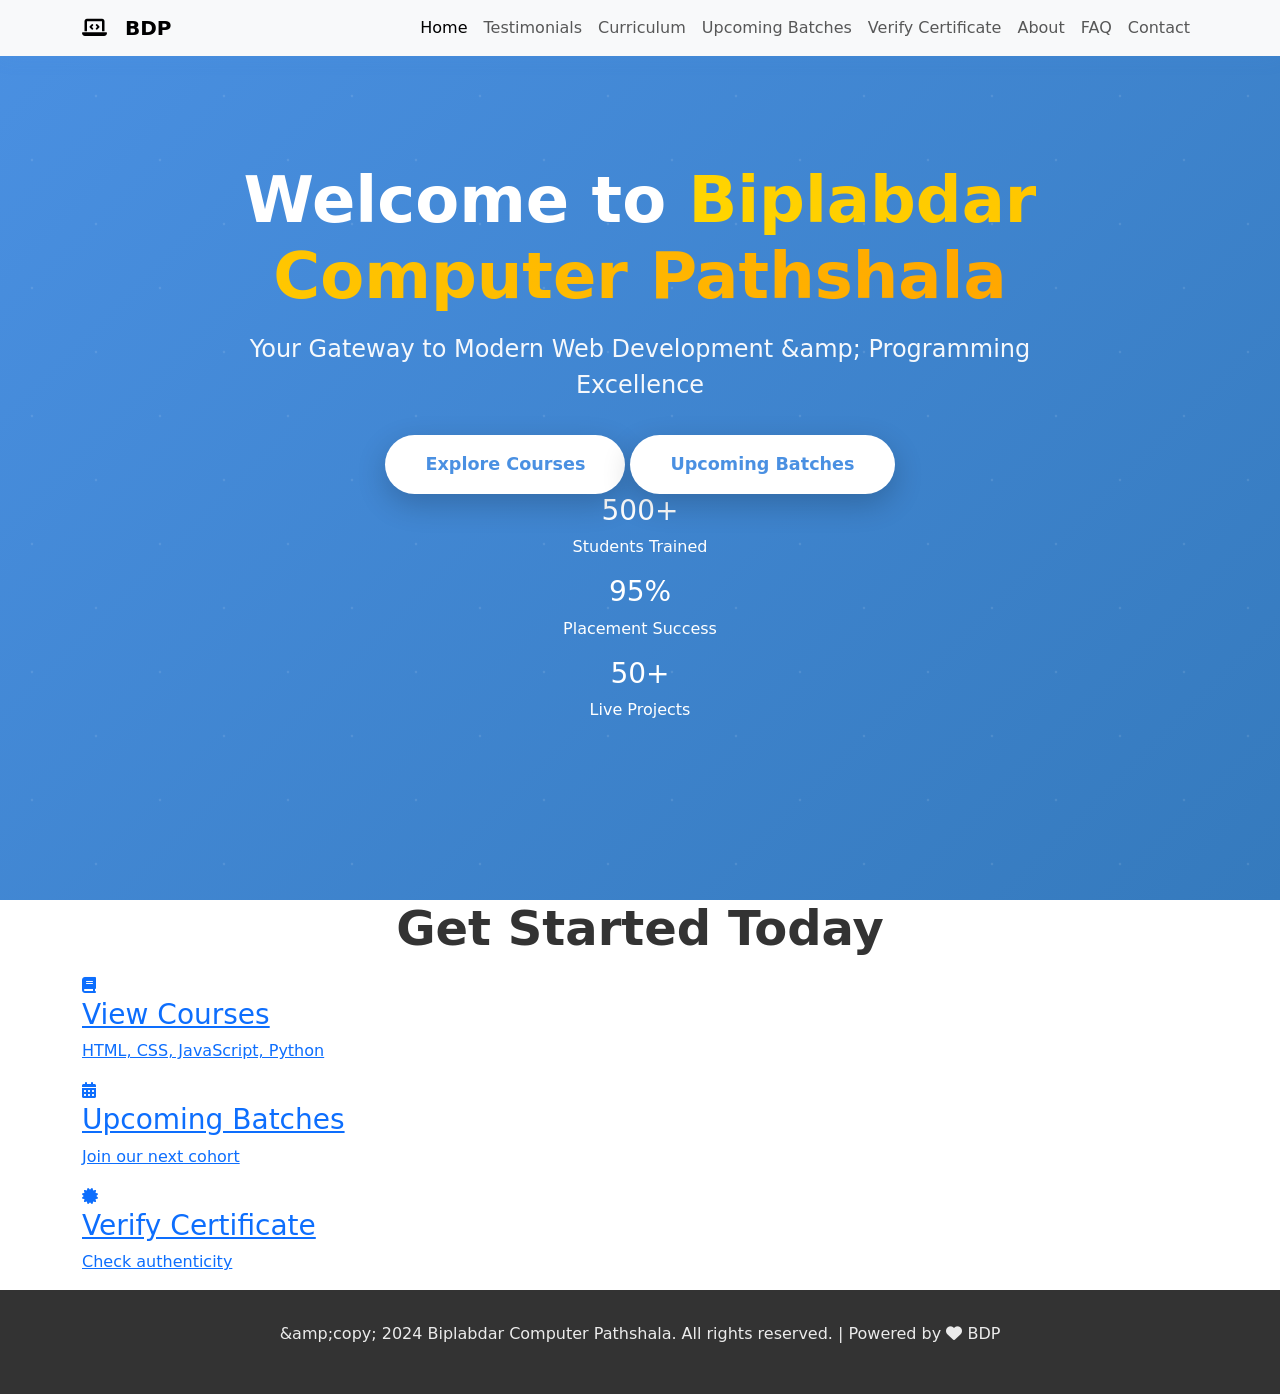
==== commit 87e4cda3: "add all the updated things in the repo" ====
--- a/index.html
+++ b/index.html
@@ -1,184 +1,112 @@
-<!DOCTYPE html>
-<html lang="en">
-<head>
-    <meta charset="UTF-8">
-    <meta name="viewport" content="width=device-width, initial-scale=1.0">
-    <title>Biplabdar Computer Pathshala (BDP) - Complete Tech Training</title>
-    <link href="https://cdn.jsdelivr.net/npm/bootstrap@5.3.3/dist/css/bootstrap.min.css" rel="stylesheet">
-    <link rel="stylesheet" href="styles.css">
-    <link href="https://fonts.googleapis.com/css2?family=Poppins:wght@300;400;500;600;700&amp;display=swap" rel="stylesheet">
-    <link rel="stylesheet" href="https://cdnjs.cloudflare.com/ajax/libs/font-awesome/6.4.0/css/all.min.css">
-    <style>
-        /* Fixed navbar offset */
-        body { padding-top: 76px; }
-        .page-section { padding: 80px 0; min-height: 100vh; }
-        .navbar-brand.nav-logo { font-size: 1.8rem; font-weight: 700; color: #4A90E2 !important; }
-        .navbar-nav .nav-link { color: #333 !important; font-weight: 500; transition: color 0.3s ease; }
-        .navbar-nav .nav-link:hover, .navbar-nav .nav-link.active { color: #4A90E2 !important; }
-        .nav-link.active::after { content: ''; position: absolute; bottom: -5px; left: 50%; transform: translateX(-50%); width: 80%; height: 2px; background: #4A90E2; }
-        /* Smooth scroll behavior */
-        html { scroll-behavior: smooth; }
-    </style>
-</head>
-<body>
-
-    <!-- Bootstrap 5 Fixed Navbar - Mobile Hamburger Working -->
-    <nav class="navbar navbar-expand-lg navbar-light bg-light fixed-top" style="backdrop-filter: blur(10px); box-shadow: 0 2px 20px rgba(74, 144, 226, 0.1); z-index: 1030;">
-        <div class="container">
-            <a class="navbar-brand nav-logo fw-bold fs-3" href="#home">
-                <i class="fas fa-laptop-code me-2 text-primary"></i>BDP
-            </a>
-            <button class="navbar-toggler border-0 p-2 collapsed" type="button" data-bs-toggle="collapse" data-bs-target="#navbarNav" aria-controls="navbarNav" aria-expanded="false" aria-label="Toggle navigation">
-                <span class="navbar-toggler-icon"></span>
-            </button>
-            <div class="collapse navbar-collapse" id="navbarNav">
-                <ul class="navbar-nav ms-auto mb-2 mb-lg-0">
-                    <li class="nav-item"><a class="nav-link px-3 py-2 active" href="#home">Home</a></li>
-                    <li class="nav-item"><a class="nav-link px-3 py-2" href="#about">About</a></li>
-                    <li class="nav-item"><a class="nav-link px-3 py-2" href="#curriculum">Curriculum</a></li>
-                    <li class="nav-item"><a class="nav-link px-3 py-2" href="#batches">Batches</a></li>
-                    <li class="nav-item"><a class="nav-link px-3 py-2" href="#testimonials">Testimonials</a></li>
-                    <li class="nav-item"><a class="nav-link px-3 py-2" href="#verify">Verify</a></li>
-                    <li class="nav-item"><a class="nav-link px-3 py-2" href="#faq">FAQ</a></li>
-                    <li class="nav-item"><a class="nav-link px-3 py-2" href="#contact">Contact</a></li>
-                </ul>
-            </div>
-        </div>
-    </nav>
-
-    <!-- HOME SECTION (Merged from home.html + index.html hero) -->
-    <section id="home" class="page-section hero bg-gradient-primary text-white text-center">
-        <div class="container">
-            <h1 class="hero-title display-3 fw-bold mb-4">Welcome to <span class="text-warning">Biplabdar Computer Pathshala</span></h1>
-            <p class="hero-subtitle lead mb-5">Your Gateway to Modern Web Development &amp;amp; Programming Excellence</p>
-            <div class="row g-4 mb-5">
-                <div class="col-md-4"><a href="#curriculum" class="btn btn-warning btn-lg w-100"><i class="fas fa-book me-2"></i>Explore Courses</a></div>
-                <div class="col-md-4"><a href="#batches" class="btn btn-light btn-lg w-100"><i class="fas fa-calendar-alt me-2"></i>Upcoming Batches</a></div>
-                <div class="col-md-4"><a href="#contact" class="btn btn-outline-light btn-lg w-100"><i class="fas fa-phone me-2"></i>Contact Now</a></div>
-            </div>
-            <div class="row g-3 stats-row">
-                <div class="col-md-4"><h3 class="stat-num">500+</h3><p>Students Trained</p></div>
-                <div class="col-md-4"><h3 class="stat-num">95%</h3><p>Placement Success</p></div>
-                <div class="col-md-4"><h3 class="stat-num">50+</h3><p>Live Projects</p></div>
-            </div>
-        </div>
-    </section>
-
-    <!-- ABOUT SECTION -->
-    <section id="about" class="page-section bg-light">
-        <div class="container">
-            <h2 class="text-center section-title mb-5">About Biplabdar Computer Pathshala</h2>
-            <!-- About content from about.html would go here -->
-            <div class="row g-5">
-                <div class="col-lg-6">
-                    <h3>Our Journey</h3>
-                    <p>Founded in 2020 to bridge India&#39;s tech skill gap. Over 500+ students transformed into successful developers with 95% placement rate.</p>
-                </div>
-                <div class="col-lg-6">
-                    <h3>Our Mission</h3>
-                    <p>Practical learning, real projects, 100% placement assistance through industry partnerships.</p>
-                </div>
-            </div>
-        </div>
-    </section>
-
-    <!-- CURRICULUM SECTION -->
-    <section id="curriculum" class="page-section">
-        <div class="container">
-            <h2 class="text-center section-title mb-5">Course Curriculum</h2>
-            <!-- Curriculum tabs/content from curriculum.html -->
-            <div class="row">
-                <div class="col-12">
-                    <p class="lead text-center mb-5">Comprehensive courses from beginner to advanced</p>
-                </div>
-            </div>
-        </div>
-    </section>
-
-    <!-- BATCHES SECTION -->
-    <section id="batches" class="page-section bg-light">
-        <div class="container">
-            <h2 class="text-center section-title mb-5">Upcoming Batches</h2>
-            <!-- Batches grid from batches.html -->
-        </div>
-    </section>
-
-    <!-- TESTIMONIALS SECTION -->
-    <section id="testimonials" class="page-section">
-        <div class="container">
-            <h2 class="text-center section-title mb-5">Student Success Stories</h2>
-            <!-- Carousel from testimonials.html -->
-        </div>
-    </section>
-
-    <!-- VERIFY SECTION -->
-    <section id="verify" class="page-section bg-gradient-primary text-white text-center">
-        <div class="container">
-            <h2 class="section-title mb-5">Certificate Verification</h2>
-            <!-- Verify button/logic from verify.html -->
-            <button class="btn btn-success btn-lg px-5"><i class="fas fa-search me-2"></i>Verify Certificate</button>
-        </div>
-    </section>
-
-    <!-- FAQ SECTION -->
-    <section id="faq" class="page-section bg-light">
-        <div class="container">
-            <h2 class="text-center section-title mb-5">Frequently Asked Questions</h2>
-            <!-- FAQ accordion from faq.html -->
-        </div>
-    </section>
-
-    <!-- CONTACT SECTION -->
-    <section id="contact" class="page-section">
-        <div class="container">
-            <h2 class="text-center section-title mb-5">Get In Touch</h2>
-            <!-- Contact form/content from contact.html -->
-        </div>
-    </section>
-
-    <!-- FOOTER -->
-    <footer class="bg-dark text-white text-center py-4 mt-auto">
-        <div class="container">
-            <p class="mb-0">&amp;copy; 2024 Biplabdar Computer Pathshala. All rights reserved | <i class="fas fa-heart text-danger"></i> Made with BDP</p>
-        </div>
-    </footer>
-
-    <!-- Bootstrap 5 JS Bundle (REQUIRED for navbar collapse) -->
-    <script src="https://cdn.jsdelivr.net/npm/bootstrap@5.3.3/dist/js/bootstrap.bundle.min.js"></script>
-    <script src="script.js"></script>
-    <script>
-// Smooth scrolling for anchor links
-        document.querySelectorAll('a[href^=\"#\"]').forEach(function(anchor) {
-            anchor.addEventListener('click', function (e) {
-                e.preventDefault();
-                const target = document.querySelector(this.getAttribute('href'));
-                if (target) {
-                    target.scrollIntoView({ 
-                        behavior: 'smooth',
-                        block: 'start'
-                    });
-                }
-            });
-        });
-
-        // Navbar active link on scroll
-        window.addEventListener('scroll', function() {
-            let current = '';
-            const sections = document.querySelectorAll('section[id]');
-            sections.forEach(function(section) {
-                const sectionTop = section.offsetTop;
-                if (scrollY >= sectionTop - 200) {
-                    current = section.getAttribute('id');
-                }
-            });
-            document.querySelectorAll('.navbar-nav .nav-link').forEach(function(link) {
-                link.classList.remove('active');
-                if (link.getAttribute('href') === '#' + current) {
-                    link.classList.add('active');
-                }
-            });
-        });
-    </script>
-
-</body>
-</html>
+<!DOCTYPE html>
+<html lang="en">
+<head>
+    <meta charset="UTF-8">
+    <meta name="viewport" content="width=device-width, initial-scale=1.0">
+    <title>Home - Biplabdar Computer Pathshala (BDP)</title>
+    <link rel="stylesheet" href="styles.css">
+    <link href="https://fonts.googleapis.com/css2?family=Poppins:wght@300;400;500;600;700&amp;display=swap" rel="stylesheet">
+    <link href="https://cdn.jsdelivr.net/npm/bootstrap@5.3.3/dist/css/bootstrap.min.css" rel="stylesheet">
+    <link rel="stylesheet" href="https://cdnjs.cloudflare.com/ajax/libs/font-awesome/6.4.0/css/all.min.css">
+</head>
+<body>
+    <!-- Navigation - Bootstrap Mobile Navbar -->
+    <nav class="navbar navbar-expand-lg fixed-top navbar-light bg-light" style="backdrop-filter: blur(10px); box-shadow: 0 2px 20px rgba(74, 144, 226, 0.1);">
+        <div class="container">
+            <a class="navbar-brand nav-logo" href="index.html">
+                <i class="fas fa-laptop-code me-2"></i>BDP
+            </a>
+            <button class="navbar-toggler hamburger" type="button" data-bs-toggle="collapse" data-bs-target="#navbarNav" aria-controls="navbarNav" aria-expanded="false" aria-label="Toggle navigation">
+                <span class="bar"></span>
+                <span class="bar"></span>
+                <span class="bar"></span>
+            </button>
+            <div class="collapse navbar-collapse" id="navbarNav">
+                <ul class="navbar-nav ms-auto">
+                    <li class="nav-item">
+                        <a class="nav-link active" href="index.html">Home</a>
+                    </li>
+                    <li class="nav-item">
+                        <a class="nav-link" href="testimonials.html">Testimonials</a>
+                    </li>
+                    <li class="nav-item">
+                        <a class="nav-link" href="curriculum.html">Curriculum</a>
+                    </li>
+                    <li class="nav-item">
+                        <a class="nav-link" href="batches.html">Upcoming Batches</a>
+                    </li>
+                    <li class="nav-item">
+                        <a class="nav-link" href="verify.html">Verify Certificate</a>
+                    </li>
+                    <li class="nav-item">
+                        <a class="nav-link" href="about.html">About</a>
+                    </li>
+                    <li class="nav-item">
+                        <a class="nav-link" href="faq.html">FAQ</a>
+                    </li>
+                    <li class="nav-item">
+                        <a class="nav-link" href="contact.html">Contact</a>
+                    </li>
+                </ul>
+            </div>
+        </div>
+    </nav>
+
+    <!-- Home Hero -->
+    <main class="hero">
+        <div class="hero-content">
+            <h1 class="hero-title">Welcome to <span class="highlight">Biplabdar Computer Pathshala</span></h1>
+            <p class="hero-subtitle">Your Gateway to Modern Web Development &amp;amp; Programming Excellence</p>
+            <div class="cta-buttons">
+                <a href="curriculum.html" class="cta-button primary">Explore Courses</a>
+                <a href="batches.html" class="cta-button secondary">Upcoming Batches</a>
+            </div>
+        </div>
+        <div class="hero-stats">
+            <div class="stat-item">
+                <h3>500+</h3>
+                <p>Students Trained</p>
+            </div>
+            <div class="stat-item">
+                <h3>95%</h3>
+                <p>Placement Success</p>
+            </div>
+            <div class="stat-item">
+                <h3>50+</h3>
+                <p>Live Projects</p>
+            </div>
+        </div>
+    </main>
+
+    <!-- Quick Links -->
+    <section class="quick-links container">
+        <h2 class="section-title">Get Started Today</h2>
+        <div class="links-grid">
+            <a href="curriculum.html" class="link-card">
+                <i class="fas fa-book"></i>
+                <h3>View Courses</h3>
+                <p>HTML, CSS, JavaScript, Python</p>
+            </a>
+            <a href="batches.html" class="link-card">
+                <i class="fas fa-calendar-alt"></i>
+                <h3>Upcoming Batches</h3>
+                <p>Join our next cohort</p>
+            </a>
+            <a href="verify.html" class="link-card">
+                <i class="fas fa-certificate"></i>
+                <h3>Verify Certificate</h3>
+                <p>Check authenticity</p>
+            </a>
+        </div>
+    </section>
+
+    <!-- Footer -->
+    <footer class="footer">
+        <div class="container">
+            <p>&amp;amp;copy; 2024 Biplabdar Computer Pathshala. All rights reserved. | Powered by <i class="fas fa-heart"></i> BDP</p>
+        </div>
+    </footer>
+
+    <script src="script.js"></script>
+</body>
+</html>
--- a/styles.css
+++ b/styles.css
@@ -1,750 +1,763 @@
-* {
-    margin: 0;
-    padding: 0;
-    box-sizing: border-box;
-}
-
-body {
-    font-family: 'Poppins', sans-serif;
-    line-height: 1.6;
-    color: #333;
-    overflow-x: hidden;
-}
-
-.container {
-    max-width: 1200px;
-    margin: 0 auto;
-    padding: 0 20px;
-}
-
-/* Navigation */
-.navbar {
-    position: fixed;
-    top: 0;
-    width: 100%;
-    background: rgba(255, 255, 255, 0.95);
-    backdrop-filter: blur(10px);
-    -webkit-backdrop-filter: blur(10px);
-    z-index: 1000;
-    padding: 1rem 0;
-    transition: all 0.3s ease;
-    box-shadow: 0 2px 20px rgba(74, 144, 226, 0.1);
-}
-
-.navbar.scrolled {
-    background: rgba(255, 255, 255, 0.98);
-    padding: 0.5rem 0;
-}
-
-.nav-container {
-    max-width: 1200px;
-    margin: 0 auto;
-    padding: 0 20px;
-    display: flex;
-    justify-content: space-between;
-    align-items: center;
-}
-
-.nav-logo {
-    font-size: 1.8rem;
-    font-weight: 700;
-    color: #4A90E2;
-    display: flex;
-    align-items: center;
-    gap: 10px;
-}
-
-.nav-menu {
-    display: flex;
-    list-style: none;
-    gap: 2rem;
-}
-
-.nav-link {
-    text-decoration: none;
-    color: #333;
-    font-weight: 500;
-    transition: color 0.3s ease;
-    position: relative;
-}
-
-.nav-link:hover,
-.nav-link.active {
-    color: #4A90E2;
-}
-
-.nav-link::after {
-    content: '';
-    position: absolute;
-    bottom: -5px;
-    left: 0;
-    width: 0;
-    height: 2px;
-    background: #4A90E2;
-    transition: width 0.3s ease;
-}
-
-.nav-link:hover::after {
-    width: 100%;
-}
-
-.hamburger {
-    display: none;
-    flex-direction: column;
-    cursor: pointer;
-}
-
-.bar {
-    width: 25px;
-    height: 3px;
-    background: #333;
-    margin: 3px 0;
-    transition: 0.3s;
-}
-
-/* Hero Section */
-.hero {
-    height: 100vh;
-    background: linear-gradient(135deg, #4A90E2 0%, #357ABD 100%);
-    display: flex;
-    flex-direction: column;
-    justify-content: center;
-    align-items: center;
-    text-align: center;
-    color: white;
-    position: relative;
-    overflow: hidden;
-}
-
-.hero::before {
-    content: '';
-    position: absolute;
-    top: 0;
-    left: 0;
-    right: 0;
-    bottom: 0;
-    background: url('data:image/svg+xml,<svg xmlns=\"http://www.w3.org/2000/svg\" viewBox=\"0 0 1000 100\" fill=\"none\" opacity=\"0.1\"><defs><pattern id=\"grain\" width=\"100\" height=\"100\" patternUnits=\"userSpaceOnUse\"><circle cx=\"25\" cy=\"25\" r=\"1\" fill=\"white\"/><circle cx=\"75\" cy=\"75\" r=\"1\" fill=\"white\"/></pattern></defs><rect width=\"100%\" height=\"100%\" fill=\"url(%23grain)\" /></svg>');
-    animation: float 20s ease-in-out infinite;
-}
-
-@keyframes float {
-    0%, 100% { transform: translateY(0px); }
-    50% { transform: translateY(-20px); }
-}
-
-.hero-content {
-    max-width: 800px;
-    z-index: 2;
-    animation: fadeInUp 1s ease-out;
-}
-
-.hero-title {
-    font-size: clamp(2.5rem, 5vw, 4rem);
-    margin-bottom: 1rem;
-    font-weight: 700;
-}
-
-.highlight {
-    background: linear-gradient(45deg, #FFD700, #FFA500);
-    -webkit-background-clip: text;
-    -webkit-text-fill-color: transparent;
-    background-clip: text;
-}
-
-.hero-subtitle {
-    font-size: clamp(1.1rem, 2.5vw, 1.5rem);
-    margin-bottom: 2rem;
-    opacity: 0.95;
-}
-
-.cta-button {
-    display: inline-block;
-    background: white;
-    color: #4A90E2;
-    padding: 1rem 2.5rem;
-    border-radius: 50px;
-    font-size: 1.1rem;
-    font-weight: 600;
-    text-decoration: none;
-    transition: all 0.3s ease;
-    box-shadow: 0 10px 30px rgba(0,0,0,0.2);
-}
-
-.cta-button:hover {
-    transform: translateY(-3px);
-    box-shadow: 0 15px 40px rgba(0,0,0,0.3);
-}
-
-.hero-scroll {
-    position: absolute;
-    bottom: 3rem;
-    color: rgba(255,255,255,0.7);
-    font-size: 1.5rem;
-    animation: bounce 2s infinite;
-}
-
-@keyframes bounce {
-    0%, 20%, 50%, 80%, 100% { transform: translateY(0); }
-    40% { transform: translateY(-10px); }
-    60% { transform: translateY(-5px); }
-}
-
-/* Section Styles */
-section {
-    padding: 100px 0;
-}
-
-.section-title {
-    font-size: clamp(2rem, 4vw, 3rem);
-    text-align: center;
-    margin-bottom: 1rem;
-    color: #333;
-    font-weight: 700;
-}
-
-.section-subtitle {
-    text-align: center;
-    font-size: 1.2rem;
-    color: #666;
-    margin-bottom: 4rem;
-    max-width: 600px;
-    margin-left: auto;
-    margin-right: auto;
-}
-
-/* Testimonials */
-.testimonials {
-    background: #f8fbff;
-}
-
-.testimonial-carousel {
-    max-width: 800px;
-    margin: 0 auto 3rem;
-    position: relative;
-}
-
-.testimonial {
-    display: none;
-    text-align: center;
-    padding: 2rem;
-}
-
-.testimonial.active {
-    display: block;
-    animation: fadeIn 0.5s ease-in;
-}
-
-.testimonial p {
-    font-size: 1.3rem;
-    font-style: italic;
-    color: #555;
-    margin-bottom: 2rem;
-    line-height: 1.8;
-}
-
-.testimonial-author {
-    display: flex;
-    align-items: center;
-    justify-content: center;
-    gap: 1rem;
-}
-
-.testimonial-author img {
-    width: 60px;
-    height: 60px;
-    border-radius: 50%;
-    border: 3px solid #4A90E2;
-}
-
-.testimonial-author h4 {
-    color: #333;
-    margin-bottom: 0.2rem;
-}
-
-.testimonial-author span {
-    color: #4A90E2;
-    font-weight: 500;
-}
-
-.carousel-nav {
-    display: flex;
-    justify-content: center;
-    gap: 1rem;
-}
-
-.carousel-btn {
-    width: 50px;
-    height: 50px;
-    border-radius: 50%;
-    background: #4A90E2;
-    color: white;
-    border: none;
-    cursor: pointer;
-    font-size: 1.1rem;
-    transition: all 0.3s ease;
-    display: flex;
-    align-items: center;
-    justify-content: center;
-}
-
-.carousel-btn:hover {
-    background: #357ABD;
-    transform: scale(1.1);
-}
-
-/* Curriculum */
-.curriculum-grid {
-    display: grid;
-    grid-template-columns: repeat(auto-fit, minmax(300px, 1fr));
-    gap: 2rem;
-    margin-top: 3rem;
-}
-
-.course-card {
-    background: white;
-    padding: 3rem 2rem;
-    border-radius: 20px;
-    text-align: center;
-    box-shadow: 0 20px 60px rgba(0,0,0,0.1);
-    transition: all 0.3s ease;
-    height: 100%;
-}
-
-.course-card:hover {
-    transform: translateY(-10px);
-    box-shadow: 0 30px 80px rgba(74, 144, 226, 0.2);
-}
-
-.course-icon {
-    font-size: 4rem;
-    color: #4A90E2;
-    margin-bottom: 1.5rem;
-}
-
-.course-card h3 {
-    font-size: 1.8rem;
-    margin-bottom: 1.5rem;
-    color: #333;
-}
-
-.course-card ul {
-    list-style: none;
-    text-align: left;
-}
-
-.course-card li {
-    padding: 0.5rem 0;
-    color: #666;
-    position: relative;
-    padding-left: 2rem;
-}
-
-.course-card li::before {
-    content: '✓';
-    position: absolute;
-    left: 0;
-    color: #4A90E2;
-    font-weight: bold;
-}
-
-/* Batches */
-.batches {
-    background: #f8fbff;
-}
-
-.batches-grid {
-    display: grid;
-    grid-template-columns: repeat(auto-fit, minmax(320px, 1fr));
-    gap: 2rem;
-}
-
-.batch-card {
-    background: white;
-    padding: 2.5rem;
-    border-radius: 20px;
-    box-shadow: 0 15px 40px rgba(0,0,0,0.1);
-    text-align: center;
-    transition: all 0.3s ease;
-}
-
-.batch-card:hover {
-    transform: translateY(-8px);
-}
-
-.batch-card h3 {
-    color: #333;
-    margin-bottom: 1.5rem;
-    font-size: 1.6rem;
-}
-
-.batch-card p {
-    margin-bottom: 1rem;
-    color: #666;
-}
-
-.enroll-btn {
-    display: inline-block;
-    background: linear-gradient(45deg, #4A90E2, #357ABD);
-    color: white;
-    padding: 0.8rem 2rem;
-    border-radius: 50px;
-    text-decoration: none;
-    font-weight: 600;
-    margin-top: 1.5rem;
-    transition: all 0.3s ease;
-}
-
-.enroll-btn:hover {
-    transform: translateY(-2px);
-    box-shadow: 0 10px 25px rgba(74, 144, 226, 0.4);
-}
-
-/* Verify Certificate */
-.verify {
-    background: white;
-}
-
-.verify-form {
-    display: flex;
-    max-width: 500px;
-    margin: 3rem auto 0;
-    gap: 1rem;
-}
-
-#cert-number {
-    flex: 1;
-    padding: 1.2rem;
-    border: 2px solid #e1e8ed;
-    border-radius: 12px;
-    font-size: 1.1rem;
-    transition: border-color 0.3s ease;
-}
-
-#cert-number:focus {
-    outline: none;
-    border-color: #4A90E2;
-}
-
-.verify-btn {
-    padding: 1.2rem 2.5rem;
-    background: #4A90E2;
-    color: white;
-    border: none;
-    border-radius: 12px;
-    font-size: 1.1rem;
-    font-weight: 600;
-    cursor: pointer;
-    transition: all 0.3s ease;
-    display: flex;
-    align-items: center;
-    gap: 0.5rem;
-}
-
-.verify-btn:hover {
-    background: #357ABD;
-    transform: translateY(-2px);
-}
-
-.verify-result {
-    max-width: 800px;
-    margin: 3rem auto 0;
-    background: white;
-    border-radius: 20px;
-    box-shadow: 0 20px 60px rgba(0,0,0,0.1);
-    overflow: hidden;
-    display: none;
-}
-
-.verify-result.show {
-    display: block;
-    animation: slideIn 0.5s ease-out;
-}
-
-.verify-result table {
-    width: 100%;
-    border-collapse: collapse;
-}
-
-.verify-result th,
-.verify-result td {
-    padding: 1.5rem;
-    text-align: left;
-    border-bottom: 1px solid #e1e8ed;
-}
-
-.verify-result th {
-    background: #f8fbff;
-    font-weight: 600;
-    color: #333;
-}
-
-.verify-result.success {
-    border-left: 5px solid #4CAF50;
-}
-
-.verify-result.error {
-    border-left: 5px solid #f44336;
-}
-
-@keyframes slideIn {
-    from {
-        opacity: 0;
-        transform: translateY(20px);
-    }
-    to {
-        opacity: 1;
-        transform: translateY(0);
-    }
-}
-
-/* About */
-.about-content {
-    display: grid;
-    grid-template-columns: 2fr 1fr;
-    gap: 4rem;
-    align-items: center;
-    margin-top: 4rem;
-}
-
-.about-text p {
-    font-size: 1.2rem;
-    color: #555;
-    margin-bottom: 1.5rem;
-    line-height: 1.8;
-}
-
-.stats {
-    display: flex;
-    flex-direction: column;
-    gap: 2rem;
-}
-
-.stat {
-    text-align: center;
-}
-
-.stat h3 {
-    font-size: 3rem;
-    color: #4A90E2;
-    font-weight: 700;
-    margin-bottom: 0.5rem;
-}
-
-.stat span {
-    color: #666;
-    font-size: 1.1rem;
-}
-
-/* FAQ */
-.faq {
-    background: #f8fbff;
-}
-
-.faq-list {
-    max-width: 800px;
-    margin: 0 auto;
-}
-
-.faq-item {
-    margin-bottom: 1.5rem;
-    background: white;
-    border-radius: 15px;
-    box-shadow: 0 10px 30px rgba(0,0,0,0.1);
-    overflow: hidden;
-}
-
-.faq-question {
-    padding: 2rem;
-    cursor: pointer;
-    display: flex;
-    justify-content: space-between;
-    align-items: center;
-    transition: background 0.3s ease;
-    font-weight: 600;
-    font-size: 1.2rem;
-}
-
-.faq-question:hover {
-    background: #f8fbff;
-}
-
-.faq-question i {
-    transition: transform 0.3s ease;
-    color: #4A90E2;
-}
-
-.faq-item.active .faq-question i {
-    transform: rotate(180deg);
-}
-
-.faq-answer {
-    max-height: 0;
-    overflow: hidden;
-    transition: max-height 0.3s ease;
-}
-
-.faq-item.active .faq-answer {
-    max-height: 200px;
-}
-
-.faq-answer p {
-    padding: 0 2rem 2rem;
-    color: #666;
-    line-height: 1.7;
-}
-
-/* Contact */
-.contact-content {
-    display: grid;
-    grid-template-columns: 1fr 1fr;
-    gap: 4rem;
-    margin-top: 4rem;
-}
-
-.contact-item {
-    display: flex;
-    gap: 1.5rem;
-    margin-bottom: 2.5rem;
-}
-
-.contact-item i {
-    font-size: 2rem;
-    color: #4A90E2;
-    width: 50px;
-}
-
-.contact-item h4 {
-    color: #333;
-    margin-bottom: 0.5rem;
-}
-
-.contact-item p {
-    color: #666;
-}
-
-.contact-form {
-    display: flex;
-    flex-direction: column;
-    gap: 1.5rem;
-}
-
-.form-group input,
-.form-group textarea {
-    padding: 1.2rem;
-    border: 2px solid #e1e8ed;
-    border-radius: 12px;
-    font-family: inherit;
-    font-size: 1rem;
-    transition: border-color 0.3s ease;
-}
-
-.form-group input:focus,
-.form-group textarea:focus {
-    outline: none;
-    border-color: #4A90E2;
-}
-
-.submit-btn {
-    background: linear-gradient(45deg, #4A90E2, #357ABD);
-    color: white;
-    border: none;
-    padding: 1.2rem;
-    border-radius: 12px;
-    font-size: 1.1rem;
-    font-weight: 600;
-    cursor: pointer;
-    transition: all 0.3s ease;
-}
-
-.submit-btn:hover {
-    transform: translateY(-2px);
-    box-shadow: 0 10px 25px rgba(74, 144, 226, 0.4);
-}
-
-/* Footer */
-.footer {
-    background: #333;
-    color: white;
-    text-align: center;
-    padding: 2rem 0;
-}
-
-.footer p {
-    opacity: 0.9;
-}
-
-/* Responsive Design */
-@media (max-width: 768px) {
-    .hamburger {
-        display: flex;
-    }
-
-    .nav-menu {
-        position: fixed;
-        left: -100%;
-        top: 70px;
-        flex-direction: column;
-        background-color: white;
-        width: 100%;
-        text-align: center;
-        transition: 0.3s;
-        box-shadow: 0 10px 27px rgba(0,0,0,0.05);
-        padding: 2rem 0;
-    }
-
-    .nav-menu.active {
-        left: 0;
-    }
-
-    .hero {
-        padding: 0 20px;
-        text-align: center;
-    }
-
-    .about-content,
-    .contact-content {
-        grid-template-columns: 1fr;
-        gap: 2rem;
-    }
-
-    .stats {
-        flex-direction: row;
-        justify-content: space-around;
-    }
-
-    .verify-form {
-        flex-direction: column;
-    }
-
-    .curriculum-grid,
-    .batches-grid {
-        grid-template-columns: 1fr;
-    }
-}
-
-@media (max-width: 480px) {
-    section {
-        padding: 60px 0;
-    }
-
-    .hero-title {
-        font-size: 2rem;
-    }
-}
-
-/* Animations */
-@keyframes fadeInUp {
-    from {
-        opacity: 0;
-        transform: translateY(30px);
-    }
-    to {
-        opacity: 1;
-        transform: translateY(0);
-    }
-}
-
-@keyframes fadeIn {
-    from { opacity: 0; }
-    to { opacity: 1; }
-}
+* {
+    margin: 0;
+    padding: 0;
+    box-sizing: border-box;
+}
+
+body {
+    font-family: 'Poppins', sans-serif;
+    line-height: 1.6;
+    color: #333;
+    overflow-x: hidden;
+}
+
+.container {
+    max-width: 1200px;
+    margin: 0 auto;
+    padding: 0 20px;
+}
+
+/* Navigation */
+.navbar {
+    position: fixed;
+    top: 0;
+    width: 100%;
+    background: rgba(255, 255, 255, 0.95);
+    backdrop-filter: blur(10px);
+    -webkit-backdrop-filter: blur(10px);
+    z-index: 1000;
+    padding: 1rem 0;
+    transition: all 0.3s ease;
+    box-shadow: 0 2px 20px rgba(74, 144, 226, 0.1);
+}
+
+.navbar.scrolled {
+    background: rgba(255, 255, 255, 0.98);
+    padding: 0.5rem 0;
+}
+
+.nav-container {
+    max-width: 1200px;
+    margin: 0 auto;
+    padding: 0 20px;
+    display: flex;
+    justify-content: space-between;
+    align-items: center;
+}
+
+.nav-logo {
+    font-size: 1.8rem;
+    font-weight: 700;
+    color: #4A90E2;
+    display: flex;
+    align-items: center;
+    gap: 10px;
+}
+
+.nav-menu {
+    display: flex;
+    list-style: none;
+    gap: 2rem;
+}
+
+.nav-link {
+    text-decoration: none;
+    color: #333;
+    font-weight: 500;
+    transition: color 0.3s ease;
+    position: relative;
+}
+
+.nav-link:hover,
+.nav-link.active {
+    color: #4A90E2;
+}
+
+.nav-link::after {
+    content: '';
+    position: absolute;
+    bottom: -5px;
+    left: 0;
+    width: 0;
+    height: 2px;
+    background: #4A90E2;
+    transition: width 0.3s ease;
+}
+
+.nav-link:hover::after {
+    width: 100%;
+}
+
+.hamburger {
+    display: none;
+    flex-direction: column;
+    cursor: pointer;
+}
+
+.bar {
+    width: 25px;
+    height: 3px;
+    background: #333;
+    margin: 3px 0;
+    transition: all 0.3s ease;
+    transform-origin: center;
+}
+
+.hamburger.active .bar:nth-child(1) {
+    transform: translateY(6px) rotate(45deg);
+}
+
+.hamburger.active .bar:nth-child(2) {
+    opacity: 0;
+}
+
+.hamburger.active .bar:nth-child(3) {
+    transform: translateY(-6px) rotate(-45deg);
+}
+
+/* Hero Section */
+.hero {
+    height: 100vh;
+    background: linear-gradient(135deg, #4A90E2 0%, #357ABD 100%);
+    display: flex;
+    flex-direction: column;
+    justify-content: center;
+    align-items: center;
+    text-align: center;
+    color: white;
+    position: relative;
+    overflow: hidden;
+}
+
+.hero::before {
+    content: '';
+    position: absolute;
+    top: 0;
+    left: 0;
+    right: 0;
+    bottom: 0;
+    background: url('data:image/svg+xml,<svg xmlns=\"http://www.w3.org/2000/svg\" viewBox=\"0 0 1000 100\" fill=\"none\" opacity=\"0.1\"><defs><pattern id=\"grain\" width=\"100\" height=\"100\" patternUnits=\"userSpaceOnUse\"><circle cx=\"25\" cy=\"25\" r=\"1\" fill=\"white\"/><circle cx=\"75\" cy=\"75\" r=\"1\" fill=\"white\"/></pattern></defs><rect width=\"100%\" height=\"100%\" fill=\"url(%23grain)\" /></svg>');
+    animation: float 20s ease-in-out infinite;
+}
+
+@keyframes float {
+    0%, 100% { transform: translateY(0px); }
+    50% { transform: translateY(-20px); }
+}
+
+.hero-content {
+    max-width: 800px;
+    z-index: 2;
+    animation: fadeInUp 1s ease-out;
+}
+
+.hero-title {
+    font-size: clamp(2.5rem, 5vw, 4rem);
+    margin-bottom: 1rem;
+    font-weight: 700;
+}
+
+.highlight {
+    background: linear-gradient(45deg, #FFD700, #FFA500);
+    -webkit-background-clip: text;
+    -webkit-text-fill-color: transparent;
+    background-clip: text;
+}
+
+.hero-subtitle {
+    font-size: clamp(1.1rem, 2.5vw, 1.5rem);
+    margin-bottom: 2rem;
+    opacity: 0.95;
+}
+
+.cta-button {
+    display: inline-block;
+    background: white;
+    color: #4A90E2;
+    padding: 1rem 2.5rem;
+    border-radius: 50px;
+    font-size: 1.1rem;
+    font-weight: 600;
+    text-decoration: none;
+    transition: all 0.3s ease;
+    box-shadow: 0 10px 30px rgba(0,0,0,0.2);
+}
+
+.cta-button:hover {
+    transform: translateY(-3px);
+    box-shadow: 0 15px 40px rgba(0,0,0,0.3);
+}
+
+.hero-scroll {
+    position: absolute;
+    bottom: 3rem;
+    color: rgba(255,255,255,0.7);
+    font-size: 1.5rem;
+    animation: bounce 2s infinite;
+}
+
+@keyframes bounce {
+    0%, 20%, 50%, 80%, 100% { transform: translateY(0); }
+    40% { transform: translateY(-10px); }
+    60% { transform: translateY(-5px); }
+}
+
+/* Section Styles */
+section {
+    padding: 100px 0;
+}
+
+.section-title {
+    font-size: clamp(2rem, 4vw, 3rem);
+    text-align: center;
+    margin-bottom: 1rem;
+    color: #333;
+    font-weight: 700;
+}
+
+.section-subtitle {
+    text-align: center;
+    font-size: 1.2rem;
+    color: #666;
+    margin-bottom: 4rem;
+    max-width: 600px;
+    margin-left: auto;
+    margin-right: auto;
+}
+
+/* Testimonials */
+.testimonials {
+    background: #f8fbff;
+}
+
+.testimonial-carousel {
+    max-width: 800px;
+    margin: 0 auto 3rem;
+    position: relative;
+}
+
+.testimonial {
+    display: none;
+    text-align: center;
+    padding: 2rem;
+}
+
+.testimonial.active {
+    display: block;
+    animation: fadeIn 0.5s ease-in;
+}
+
+.testimonial p {
+    font-size: 1.3rem;
+    font-style: italic;
+    color: #555;
+    margin-bottom: 2rem;
+    line-height: 1.8;
+}
+
+.testimonial-author {
+    display: flex;
+    align-items: center;
+    justify-content: center;
+    gap: 1rem;
+}
+
+.testimonial-author img {
+    width: 60px;
+    height: 60px;
+    border-radius: 50%;
+    border: 3px solid #4A90E2;
+}
+
+.testimonial-author h4 {
+    color: #333;
+    margin-bottom: 0.2rem;
+}
+
+.testimonial-author span {
+    color: #4A90E2;
+    font-weight: 500;
+}
+
+.carousel-nav {
+    display: flex;
+    justify-content: center;
+    gap: 1rem;
+}
+
+.carousel-btn {
+    width: 50px;
+    height: 50px;
+    border-radius: 50%;
+    background: #4A90E2;
+    color: white;
+    border: none;
+    cursor: pointer;
+    font-size: 1.1rem;
+    transition: all 0.3s ease;
+    display: flex;
+    align-items: center;
+    justify-content: center;
+}
+
+.carousel-btn:hover {
+    background: #357ABD;
+    transform: scale(1.1);
+}
+
+/* Curriculum */
+.curriculum-grid {
+    display: grid;
+    grid-template-columns: repeat(auto-fit, minmax(300px, 1fr));
+    gap: 2rem;
+    margin-top: 3rem;
+}
+
+.course-card {
+    background: white;
+    padding: 3rem 2rem;
+    border-radius: 20px;
+    text-align: center;
+    box-shadow: 0 20px 60px rgba(0,0,0,0.1);
+    transition: all 0.3s ease;
+    height: 100%;
+}
+
+.course-card:hover {
+    transform: translateY(-10px);
+    box-shadow: 0 30px 80px rgba(74, 144, 226, 0.2);
+}
+
+.course-icon {
+    font-size: 4rem;
+    color: #4A90E2;
+    margin-bottom: 1.5rem;
+}
+
+.course-card h3 {
+    font-size: 1.8rem;
+    margin-bottom: 1.5rem;
+    color: #333;
+}
+
+.course-card ul {
+    list-style: none;
+    text-align: left;
+}
+
+.course-card li {
+    padding: 0.5rem 0;
+    color: #666;
+    position: relative;
+    padding-left: 2rem;
+}
+
+.course-card li::before {
+    content: '✓';
+    position: absolute;
+    left: 0;
+    color: #4A90E2;
+    font-weight: bold;
+}
+
+/* Batches */
+.batches {
+    background: #f8fbff;
+}
+
+.batches-grid {
+    display: grid;
+    grid-template-columns: repeat(auto-fit, minmax(320px, 1fr));
+    gap: 2rem;
+}
+
+.batch-card {
+    background: white;
+    padding: 2.5rem;
+    border-radius: 20px;
+    box-shadow: 0 15px 40px rgba(0,0,0,0.1);
+    text-align: center;
+    transition: all 0.3s ease;
+}
+
+.batch-card:hover {
+    transform: translateY(-8px);
+}
+
+.batch-card h3 {
+    color: #333;
+    margin-bottom: 1.5rem;
+    font-size: 1.6rem;
+}
+
+.batch-card p {
+    margin-bottom: 1rem;
+    color: #666;
+}
+
+.enroll-btn {
+    display: inline-block;
+    background: linear-gradient(45deg, #4A90E2, #357ABD);
+    color: white;
+    padding: 0.8rem 2rem;
+    border-radius: 50px;
+    text-decoration: none;
+    font-weight: 600;
+    margin-top: 1.5rem;
+    transition: all 0.3s ease;
+}
+
+.enroll-btn:hover {
+    transform: translateY(-2px);
+    box-shadow: 0 10px 25px rgba(74, 144, 226, 0.4);
+}
+
+/* Verify Certificate */
+.verify {
+    background: white;
+}
+
+.verify-form {
+    display: flex;
+    max-width: 500px;
+    margin: 3rem auto 0;
+    gap: 1rem;
+}
+
+#cert-number {
+    flex: 1;
+    padding: 1.2rem;
+    border: 2px solid #e1e8ed;
+    border-radius: 12px;
+    font-size: 1.1rem;
+    transition: border-color 0.3s ease;
+}
+
+#cert-number:focus {
+    outline: none;
+    border-color: #4A90E2;
+}
+
+.verify-btn {
+    padding: 1.2rem 2.5rem;
+    background: #4A90E2;
+    color: white;
+    border: none;
+    border-radius: 12px;
+    font-size: 1.1rem;
+    font-weight: 600;
+    cursor: pointer;
+    transition: all 0.3s ease;
+    display: flex;
+    align-items: center;
+    gap: 0.5rem;
+}
+
+.verify-btn:hover {
+    background: #357ABD;
+    transform: translateY(-2px);
+}
+
+.verify-result {
+    max-width: 800px;
+    margin: 3rem auto 0;
+    background: white;
+    border-radius: 20px;
+    box-shadow: 0 20px 60px rgba(0,0,0,0.1);
+    overflow: hidden;
+    display: none;
+}
+
+.verify-result.show {
+    display: block;
+    animation: slideIn 0.5s ease-out;
+}
+
+.verify-result table {
+    width: 100%;
+    border-collapse: collapse;
+}
+
+.verify-result th,
+.verify-result td {
+    padding: 1.5rem;
+    text-align: left;
+    border-bottom: 1px solid #e1e8ed;
+}
+
+.verify-result th {
+    background: #f8fbff;
+    font-weight: 600;
+    color: #333;
+}
+
+.verify-result.success {
+    border-left: 5px solid #4CAF50;
+}
+
+.verify-result.error {
+    border-left: 5px solid #f44336;
+}
+
+@keyframes slideIn {
+    from {
+        opacity: 0;
+        transform: translateY(20px);
+    }
+    to {
+        opacity: 1;
+        transform: translateY(0);
+    }
+}
+
+/* About */
+.about-content {
+    display: grid;
+    grid-template-columns: 2fr 1fr;
+    gap: 4rem;
+    align-items: center;
+    margin-top: 4rem;
+}
+
+.about-text p {
+    font-size: 1.2rem;
+    color: #555;
+    margin-bottom: 1.5rem;
+    line-height: 1.8;
+}
+
+.stats {
+    display: flex;
+    flex-direction: column;
+    gap: 2rem;
+}
+
+.stat {
+    text-align: center;
+}
+
+.stat h3 {
+    font-size: 3rem;
+    color: #4A90E2;
+    font-weight: 700;
+    margin-bottom: 0.5rem;
+}
+
+.stat span {
+    color: #666;
+    font-size: 1.1rem;
+}
+
+/* FAQ */
+.faq {
+    background: #f8fbff;
+}
+
+.faq-list {
+    max-width: 800px;
+    margin: 0 auto;
+}
+
+.faq-item {
+    margin-bottom: 1.5rem;
+    background: white;
+    border-radius: 15px;
+    box-shadow: 0 10px 30px rgba(0,0,0,0.1);
+    overflow: hidden;
+}
+
+.faq-question {
+    padding: 2rem;
+    cursor: pointer;
+    display: flex;
+    justify-content: space-between;
+    align-items: center;
+    transition: background 0.3s ease;
+    font-weight: 600;
+    font-size: 1.2rem;
+}
+
+.faq-question:hover {
+    background: #f8fbff;
+}
+
+.faq-question i {
+    transition: transform 0.3s ease;
+    color: #4A90E2;
+}
+
+.faq-item.active .faq-question i {
+    transform: rotate(180deg);
+}
+
+.faq-answer {
+    max-height: 0;
+    overflow: hidden;
+    transition: max-height 0.3s ease;
+}
+
+.faq-item.active .faq-answer {
+    max-height: 200px;
+}
+
+.faq-answer p {
+    padding: 0 2rem 2rem;
+    color: #666;
+    line-height: 1.7;
+}
+
+/* Contact */
+.contact-content {
+    display: grid;
+    grid-template-columns: 1fr 1fr;
+    gap: 4rem;
+    margin-top: 4rem;
+}
+
+.contact-item {
+    display: flex;
+    gap: 1.5rem;
+    margin-bottom: 2.5rem;
+}
+
+.contact-item i {
+    font-size: 2rem;
+    color: #4A90E2;
+    width: 50px;
+}
+
+.contact-item h4 {
+    color: #333;
+    margin-bottom: 0.5rem;
+}
+
+.contact-item p {
+    color: #666;
+}
+
+.contact-form {
+    display: flex;
+    flex-direction: column;
+    gap: 1.5rem;
+}
+
+.form-group input,
+.form-group textarea {
+    padding: 1.2rem;
+    border: 2px solid #e1e8ed;
+    border-radius: 12px;
+    font-family: inherit;
+    font-size: 1rem;
+    transition: border-color 0.3s ease;
+}
+
+.form-group input:focus,
+.form-group textarea:focus {
+    outline: none;
+    border-color: #4A90E2;
+}
+
+.submit-btn {
+    background: linear-gradient(45deg, #4A90E2, #357ABD);
+    color: white;
+    border: none;
+    padding: 1.2rem;
+    border-radius: 12px;
+    font-size: 1.1rem;
+    font-weight: 600;
+    cursor: pointer;
+    transition: all 0.3s ease;
+}
+
+.submit-btn:hover {
+    transform: translateY(-2px);
+    box-shadow: 0 10px 25px rgba(74, 144, 226, 0.4);
+}
+
+/* Footer */
+.footer {
+    background: #333;
+    color: white;
+    text-align: center;
+    padding: 2rem 0;
+}
+
+.footer p {
+    opacity: 0.9;
+}
+
+/* Responsive Design */
+@media (max-width: 768px) {
+    .hamburger {
+        display: flex;
+    }
+
+    .nav-menu {
+        position: fixed;
+        left: -100%;
+        top: 70px;
+        flex-direction: column;
+        background-color: white;
+        width: 100%;
+        text-align: center;
+        transition: 0.3s;
+        box-shadow: 0 10px 27px rgba(0,0,0,0.05);
+        padding: 2rem 0;
+    }
+
+    .nav-menu.active {
+        left: 0;
+    }
+
+    .hero {
+        padding: 0 20px;
+        text-align: center;
+    }
+
+    .about-content,
+    .contact-content {
+        grid-template-columns: 1fr;
+        gap: 2rem;
+    }
+
+    .stats {
+        flex-direction: row;
+        justify-content: space-around;
+    }
+
+    .verify-form {
+        flex-direction: column;
+    }
+
+    .curriculum-grid,
+    .batches-grid {
+        grid-template-columns: 1fr;
+    }
+}
+
+@media (max-width: 480px) {
+    section {
+        padding: 60px 0;
+    }
+
+    .hero-title {
+        font-size: 2rem;
+    }
+}
+
+/* Animations */
+@keyframes fadeInUp {
+    from {
+        opacity: 0;
+        transform: translateY(30px);
+    }
+    to {
+        opacity: 1;
+        transform: translateY(0);
+    }
+}
+
+@keyframes fadeIn {
+    from { opacity: 0; }
+    to { opacity: 1; }
+}
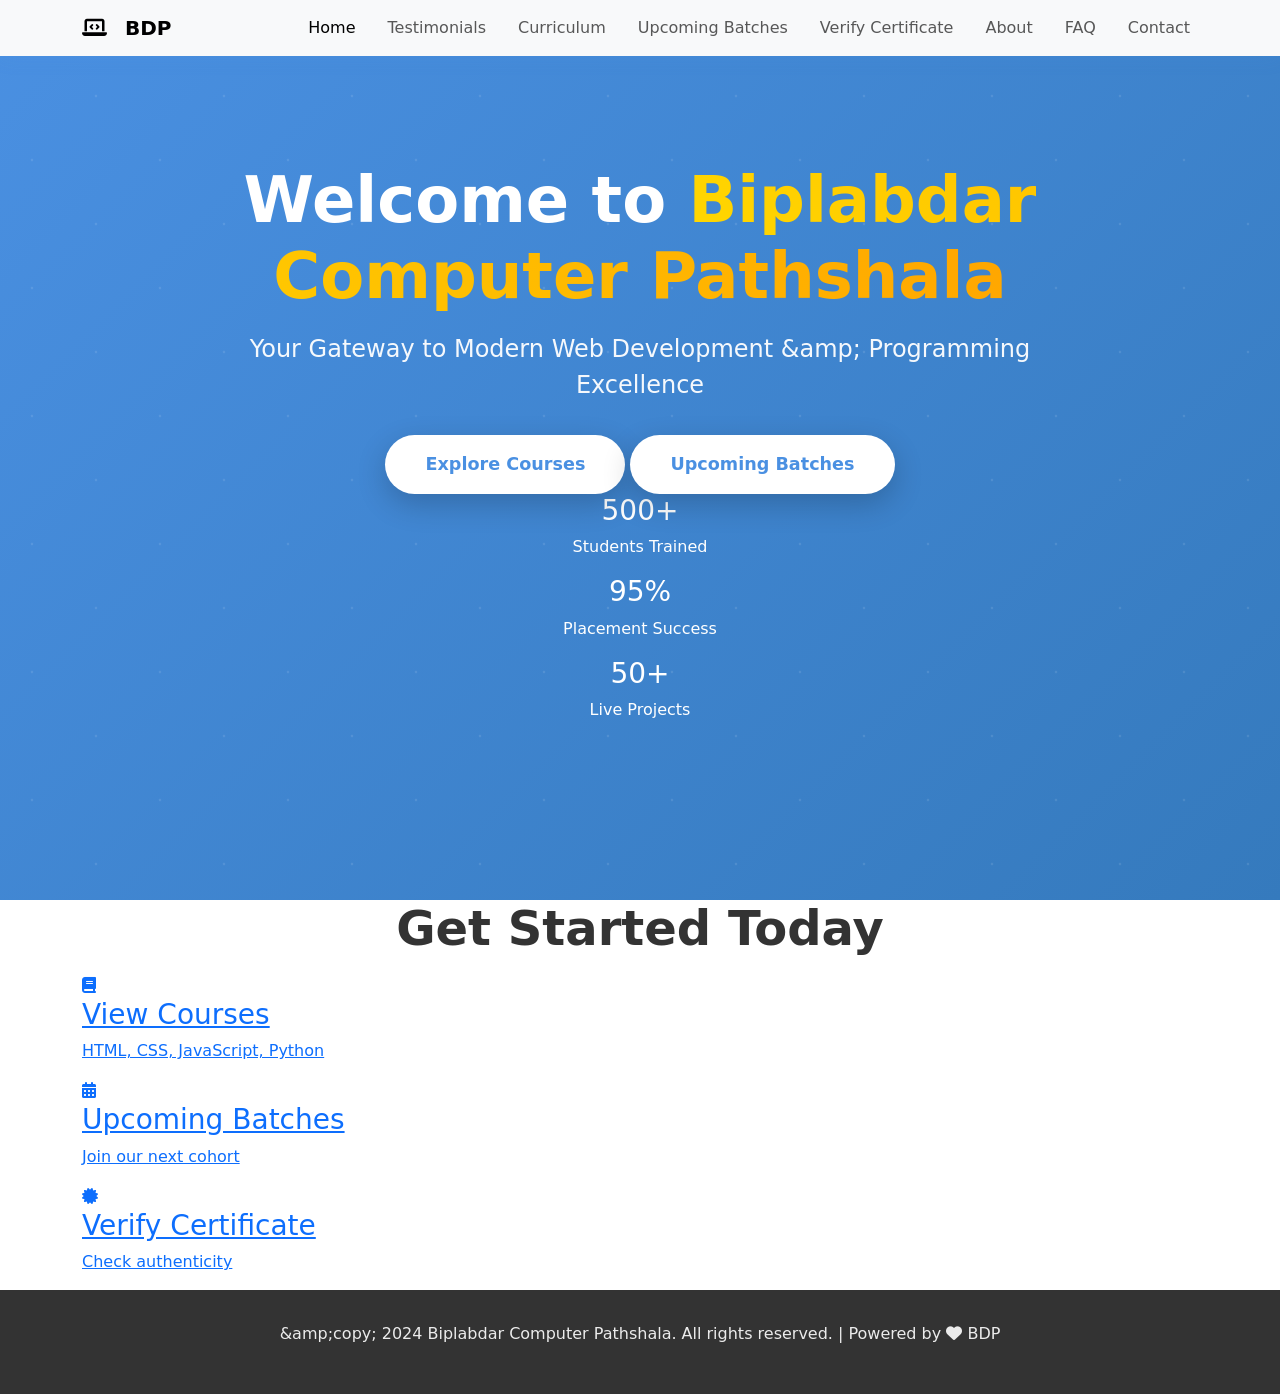
==== commit eb0d6f0a: "Fix responsive issues: Bootstrap navbar toggle, mobile curriculum accordion, enhanced breakpoints (T" ====
--- a/index.html
+++ b/index.html
@@ -16,10 +16,7 @@
             <a class="navbar-brand nav-logo" href="index.html">
                 <i class="fas fa-laptop-code me-2"></i>BDP
             </a>
-            <button class="navbar-toggler hamburger" type="button" data-bs-toggle="collapse" data-bs-target="#navbarNav" aria-controls="navbarNav" aria-expanded="false" aria-label="Toggle navigation">
-                <span class="bar"></span>
-                <span class="bar"></span>
-                <span class="bar"></span>
+            <button class="navbar-toggler" type="button" data-bs-toggle="collapse" data-bs-target="#navbarNav" aria-controls="navbarNav" aria-expanded="false" aria-label="Toggle navigation">
             </button>
             <div class="collapse navbar-collapse" id="navbarNav">
                 <ul class="navbar-nav ms-auto">
--- a/styles.css
+++ b/styles.css
@@ -54,10 +54,18 @@
     gap: 10px;
 }
 
-.nav-menu {
-    display: flex;
+.navbar-nav {
     list-style: none;
-    gap: 2rem;
+    gap: 1rem;
+}
+
+.navbar-toggler {
+    border: none;
+    padding: 0.5rem;
+}
+
+.navbar-toggler:focus {
+    box-shadow: none;
 }
 
 .nav-link {
@@ -88,32 +96,7 @@
     width: 100%;
 }
 
-.hamburger {
-    display: none;
-    flex-direction: column;
-    cursor: pointer;
-}
-
-.bar {
-    width: 25px;
-    height: 3px;
-    background: #333;
-    margin: 3px 0;
-    transition: all 0.3s ease;
-    transform-origin: center;
-}
-
-.hamburger.active .bar:nth-child(1) {
-    transform: translateY(6px) rotate(45deg);
-}
-
-.hamburger.active .bar:nth-child(2) {
-    opacity: 0;
-}
-
-.hamburger.active .bar:nth-child(3) {
-    transform: translateY(-6px) rotate(-45deg);
-}
+/* Pure Bootstrap navbar toggler - custom hamburger animations removed */
 
 /* Hero Section */
 .hero {
@@ -687,28 +670,25 @@
 }
 
 /* Responsive Design */
+@media (max-width: 991px) {
+    .navbar-nav {
+        text-align: center;
+        padding-top: 1rem;
+    }
+    
+    .navbar-toggler {
+        border: 1px solid #ddd;
+        border-radius: 5px;
+        padding: 0.4rem 0.6rem;
+    }
+    
+    .navbar-nav .nav-link {
+        padding: 0.5rem 0;
+        font-size: 1.1rem;
+    }
+}
+
 @media (max-width: 768px) {
-    .hamburger {
-        display: flex;
-    }
-
-    .nav-menu {
-        position: fixed;
-        left: -100%;
-        top: 70px;
-        flex-direction: column;
-        background-color: white;
-        width: 100%;
-        text-align: center;
-        transition: 0.3s;
-        box-shadow: 0 10px 27px rgba(0,0,0,0.05);
-        padding: 2rem 0;
-    }
-
-    .nav-menu.active {
-        left: 0;
-    }
-
     .hero {
         padding: 0 20px;
         text-align: center;
@@ -732,6 +712,19 @@
     .curriculum-grid,
     .batches-grid {
         grid-template-columns: 1fr;
+    }
+
+    /* Mobile Curriculum Tabs - Collapse by default */
+    .tab-content {
+        max-height: 0;
+        overflow: hidden;
+        opacity: 0;
+        transition: all 0.3s ease;
+    }
+
+    .tab-content.active {
+        max-height: 1000px;
+        opacity: 1;
     }
 }
 
